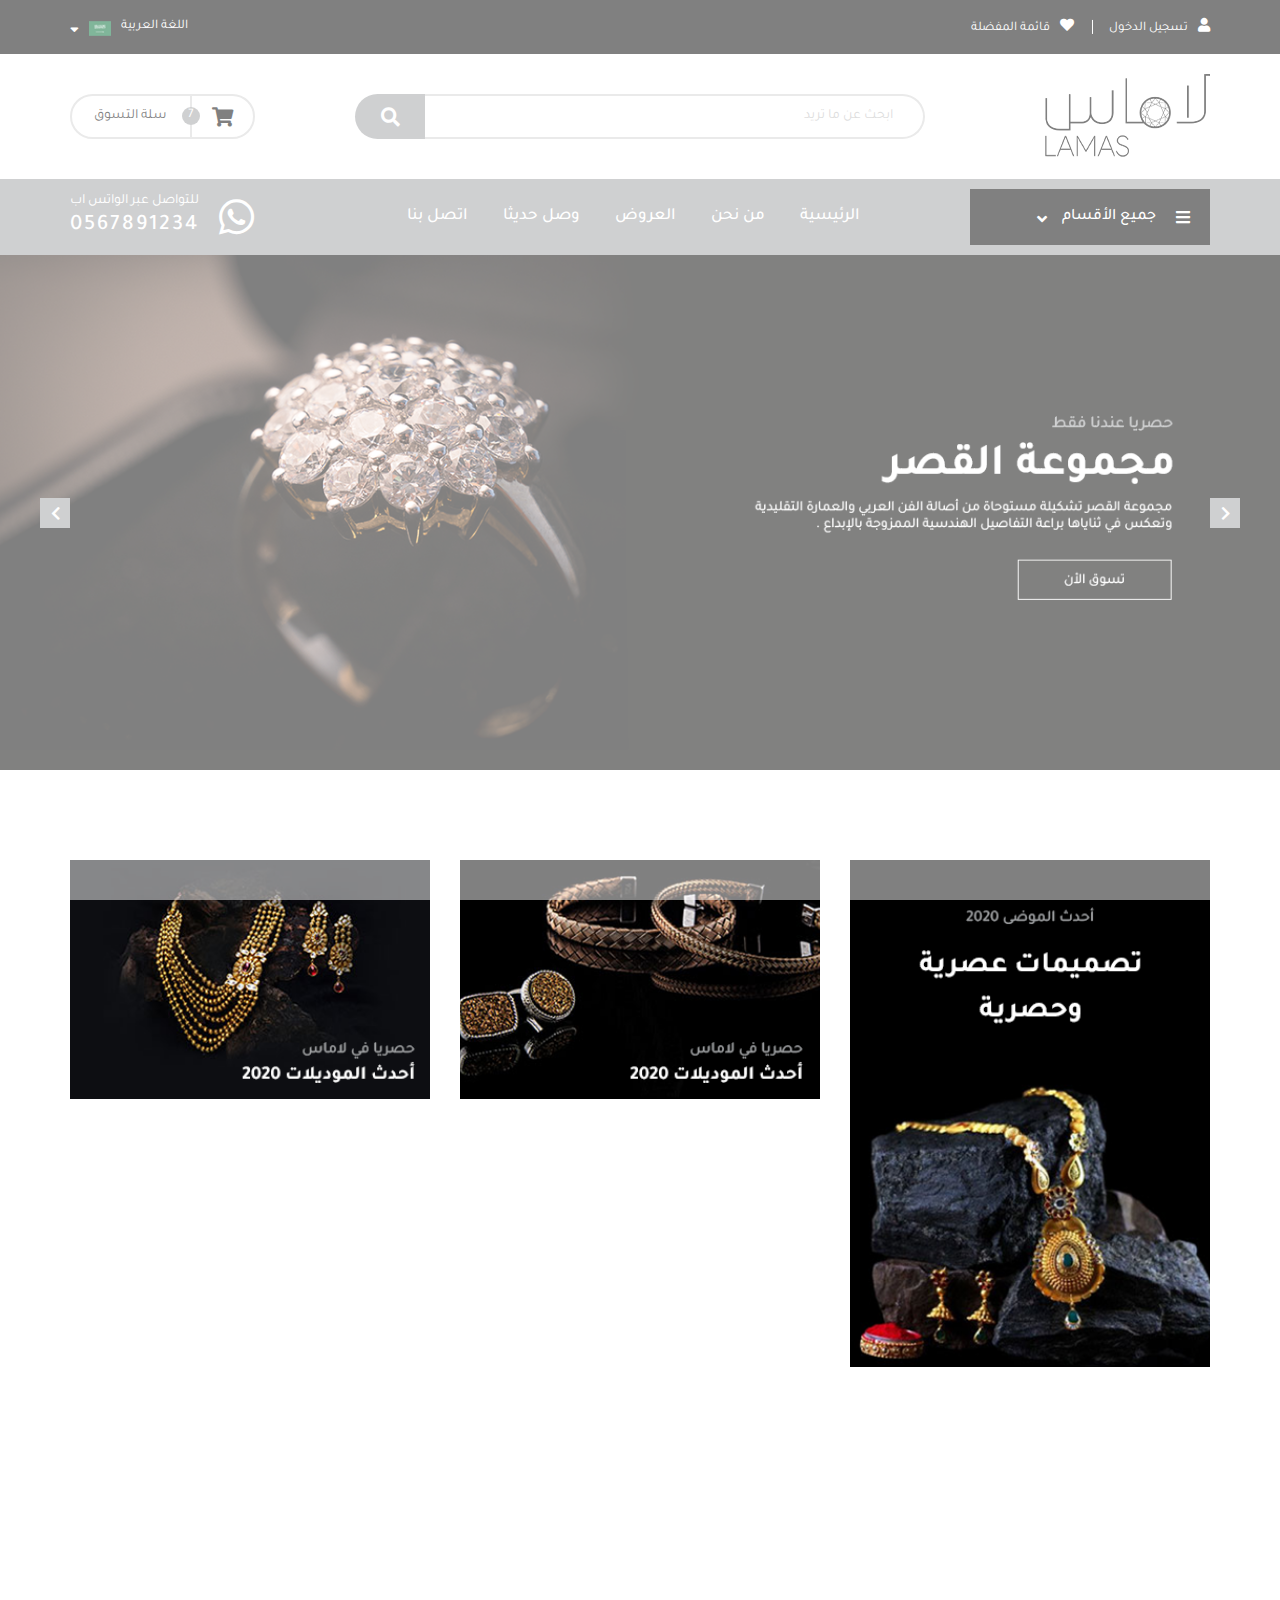
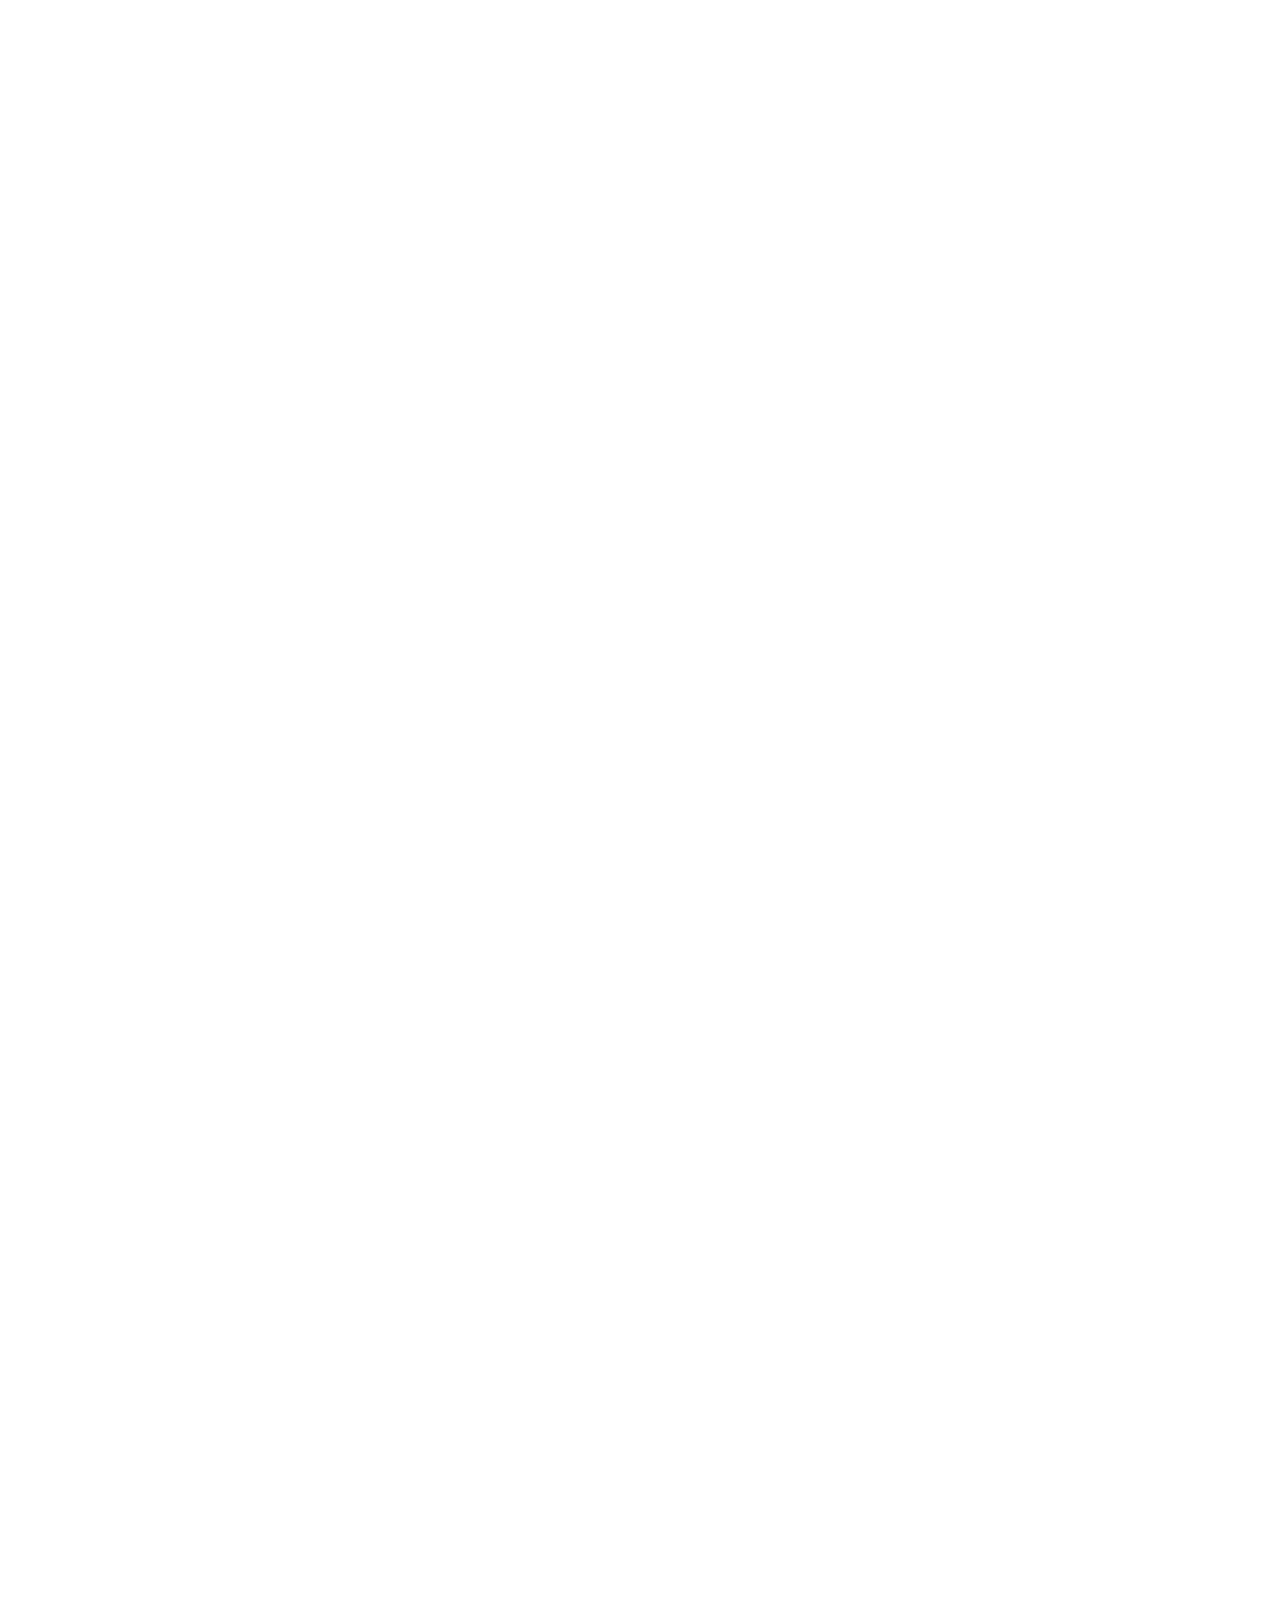
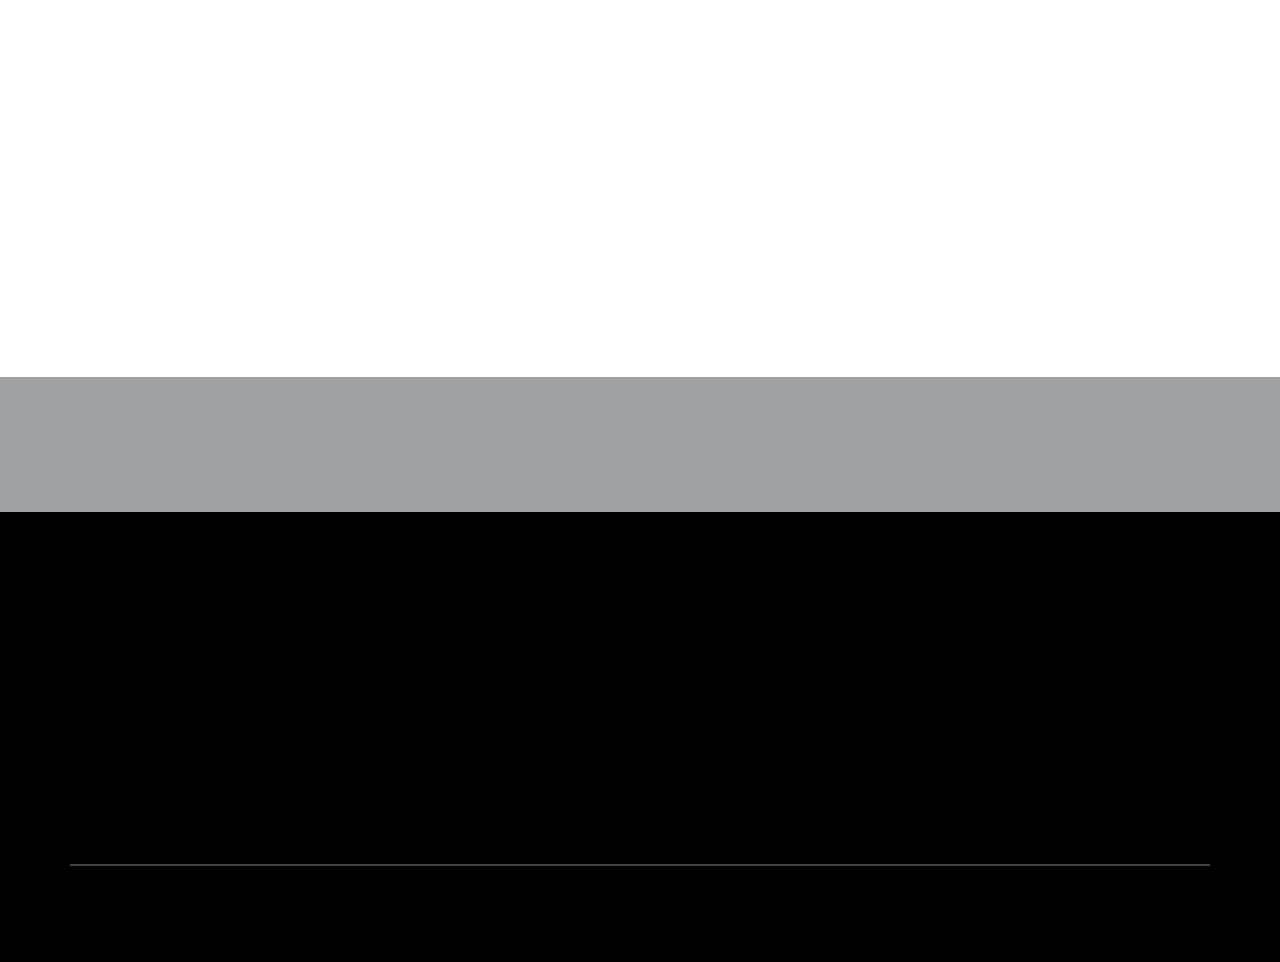
==== index.html @ e21b05a5 "Adding Project Files" ====
<!DOCTYPE html>

<html lang="ar" dir="rtl">

<head>
    <meta charset="utf-8">
    <meta http-equiv="X-UA-Compatible" content="IE=edge">
    <title>لاماس</title>
    <meta name="description" content="">
    <meta name="viewport" content="width=device-width, initial-scale=1">
    <link rel="stylesheet" href="css/all.min.css">
    <link rel="stylesheet" href="css/bootstrap.min.css">
    <link rel="stylesheet" href="css/bootstrap-rtl.min.css">
    <link rel="stylesheet" href="css/bootstrap-select.min.css">
    <link rel="stylesheet" href="css/fonts.css">
    <link rel="stylesheet" href="css/animate.css">
    <link rel="stylesheet" href="css/owl.carousel.min.css">
    <link rel="stylesheet" href="css/owl.theme.default.min.css">
    <link rel="stylesheet" href="css/Linearicons.css">
    <link rel="stylesheet" href="css/main.css">
    <link rel="stylesheet" href="css/media.css">
</head>

<body>
    <!--------------------------------------- Header Start -------------------------------------->
    <div class="mo-header">
        <div class="top-bar">
            <div class="container">
                <div class="top-bar-content">
                    <!-- <div class="config">
                        <p class="config-name">حسابي</p>
                        <ul class="config-list list-unstyled">
                            <li class="config-li"><a class="config-link" href="#!">تسجيل الدخول</a></li>
                            <li class="config-li"><a class="config-link" href="#!">تسجيل جديد</a></li>
                        </ul>
                    </div> -->
                    <ul class="data-list list-unstyled">
                        <li class="data-li">
                            <a href="#!" class="data-link"><i class="data-icon fas fa-user"></i>تسجيل الدخول</a>
                        </li>
                        <li class="data-li">
                            <a href="#!" class="data-link"><i class="data-icon fa fa-heart"></i>قائمة المفضلة</a>
                        </li>
                    </ul>
                    <div class="page-language">
                        <p class="lang-name">اللغة العربية</p>
                        <div class="flag">
                            <img class="flag-img" src="images/header/flag.png">
                        </div>
                        <ul class="lang-list list-unstyled">
                            <li class="lang-li"><a class="lang-link" href="index-en.html">English</a></li>
                            <li class="lang-li"><a class="lang-link" href="index.html">اللغة العربية</a></li>
                        </ul>
                    </div>
                </div>
            </div>
        </div>
        <div class="header-content">
            <div class="container">
                <div class="row">
                    <div class="col-md-3 col-xs-6">
                        <div class="logo">
                            <a href="#!"><img class="logo-img" src="images/logo/logo.png"></a>
                        </div>
                    </div>
                    <div class="col-md-9 col-xs-6">
                        <div class="rools">
                            <button class="close-search-btn"><i class="fas fa-times"></i></button>
                            <div class="search-box">
                                <div class="search-bar">
                                    <input class="search-input" type="text" placeholder="ابحث عن ما تريد">
                                    <button class="search-click"><i class="fa fa-search"></i></button>
                                </div>
                            </div>
                            <div class="terms">
                                <div class="menu">
                                    <i class="menu-icon open-menu"></i>
                                </div>
                                <div class="search">
                                    <i class="search-icon open-search"></i>
                                </div>
                                <div class="fav">
                                    <div class="fav-icon-box">
                                        <i class="fav-icon fa fa-shopping-cart"></i>
                                        <span class="counter">7</span>
                                    </div>
                                    <p class="fav-name">سلة التسوق</p>
                                </div>
                            </div>
                        </div>
                    </div>
                </div>
            </div>
        </div>
    </div>
    <!---------------------------------------- Header End --------------------------------------->


    <!---------------------------------------- Nav Start ---------------------------------------->
    <div class="mo-nav">
        <div class="overlay-box2"></div>
        <div class="container">
            <button class="close"><i class="fas fa-times"></i></button>
            <div class="nav-content">
                <ul class="nav-list list-unstyled">
                    <li class="nav-li cats"><a class="nav-link" href="#!"><i class="cats-icon fa fa-bars"></i>جميع الأقسام</a>
                        <ul class="cats-list list-unstyled">
                            <li class="cats-li"><a class="cats-link" href="#!">كل المنتجات</a></li>
                            <li class="cats-li"><a class="cats-link" href="#!">قسم الذهب</a></li>
                            <li class="cats-li"><a class="cats-link" href="#!">العقود</a></li>
                            <li class="cats-li"><a class="cats-link" href="#!">الأساور</a></li>
                            <li class="cats-li"><a class="cats-link" href="#!">الخواتم</a></li>
                            <li class="cats-li"><a class="cats-link" href="#!">الحلق</a></li>
                            <li class="cats-li"><a class="cats-link" href="#!">الذهب الأبيض</a></li>
                            <li class="cats-li"><a class="cats-link" href="#!">الفضة</a></li>
                        </ul>
                    </li>
                    <li class="nav-li"><a class="nav-link" href="#!">الرئيسية</a></li>
                    <li class="nav-li"><a class="nav-link" href="#!">من نحن</a></li>
                    <li class="nav-li offers"><a class="nav-link" href="#!">العروض</a></li>
                    <li class="nav-li"><a class="nav-link" href="#!">وصل حديثا</a></li>
                    <li class="nav-li"><a class="nav-link" href="#!">اتصل بنا</a></li>
                </ul>
                <div class="offers-box">
                    <a href="#!"><img class="offer-img" src="images/offers/offer.png"></a>
                </div>
                <div class="contact">
                    <div class="contact-icon-box">
                        <i class="contact-icon fab fa-whatsapp"></i>
                    </div>
                    <div class="contact-content">
                        <p class="contact-info">للتواصل عبر الواتس اب</p>
                        <a class="contact-phone" href="tel:0567891234">0567891234</a>
                    </div>
                </div>
            </div>
        </div>
    </div>
    <!----------------------------------------- Nav End ----------------------------------------->


    <!------------------------------------- Mian Slider Start ----------------------------------->
    <div class="main-slider">
        <div class="owl-carousel owl-theme wow animate__zoomIn" data-wow-duration="0.3s">
            <div class="main-item wow animate__zoomIn" data-wow-duration="0.4s">
                <a class="main-link" href="#!"><img class="main-img" src="images/main-slider/slider.png"></a>
            </div>
            <div class="main-item">
                <a class="main-link" href="#!"><img class="main-img" src="images/main-slider/slider.png"></a>
            </div>
            <div class="main-item">
                <a class="main-link" href="#!"><img class="main-img" src="images/main-slider/slider.png"></a>
            </div>
        </div>
    </div>
    <!-------------------------------------- Mian Slider End ------------------------------------>


    <!--------------------------------------- Gallary Start ------------------------------------->
    <div class="gallary">
        <div class="container">
            <div class="row">
                <div class="col-md-4 col-xs-12">
                    <div class="gallary-item wow animate__zoomIn" data-wow-duration="0.3s">
                        <a href="#!"><img class="gallary-img" src="images/gallary/1.png"></a>
                    </div>
                </div>
                <div class="col-md-8 col-xs-12">
                    <div class="row">
                        <div class="col-md-6 col-xs-12">
                            <div class="gallary-item small-item wow animate__zoomIn" data-wow-duration="0.3s">
                                <a href="#!"><img class="gallary-img" src="images/gallary/2.png"></a>
                            </div>
                        </div>
                        <div class="col-md-6 col-xs-12">
                            <div class="gallary-item small-item wow animate__zoomIn" data-wow-duration="0.3s">
                                <a href="#!"><img class="gallary-img" src="images/gallary/3.png"></a>
                            </div>
                        </div>
                    </div>

                    <div class="gallary-item wow animate__zoomIn" data-wow-duration="0.3s">
                        <a href="#!"><img class="gallary-img" src="images/gallary/4.png"></a>
                    </div>
                </div>
            </div>
        </div>
    </div>
    <!---------------------------------------- Gallary End -------------------------------------->


    <!------------------------------------- New Arrival Start ----------------------------------->
    <div class="new-arrival">
        <div class="container">
            <h3 class="items-title wow animate__zoomIn" data-wow-duration="0.3s">وصل حديثاً</h3>
            <div class="row">

                <div class="col-md-3 col-sm-4 col-xs-6">
                    <div class="sub-item wow animate__zoomIn" data-wow-duration="0.4s">
                        <div class="item-img-box">
                            <a class="item-link" href="#!"><img class="item-img" src="images/products/1.png"></a>
                            <span class="discount">خصم 10%</span>
                            <div class="item-shop">
                                <a class="love" href="#!"><i class="far fa-heart"></i></a>
                                <a class="add-to-cart" href="#!"><i class="fas fa-cart-plus"></i></a>
                            </div>
                        </div>
                        <div class="item-content">
                            <a class="item-name" href="#!">حلق أذن ذهب أبيض</a>
                            <div class="price-box">
                                <span class="first-price">500 ريال</span>
                                <span class="last-price">800 ريال</span>
                            </div>
                        </div>
                    </div>
                </div>

                <div class="col-md-3 col-sm-4 col-xs-6">
                    <div class="sub-item wow animate__zoomIn" data-wow-duration="0.4s">
                        <div class="item-img-box">
                            <a class="item-link" href="#!"><img class="item-img" src="images/products/2.png"></a>
                            <span class="discount">خصم 10%</span>
                            <div class="item-shop">
                                <a class="love" href="#!"><i class="far fa-heart"></i></a>
                                <a class="add-to-cart" href="#!"><i class="fas fa-cart-plus"></i></a>
                            </div>
                        </div>
                        <div class="item-content">
                            <a class="item-name" href="#!">حلق أذن ذهب أبيض</a>
                            <div class="price-box">
                                <span class="first-price">500 ريال</span>
                                <span class="last-price">800 ريال</span>
                            </div>
                        </div>
                    </div>
                </div>

                <div class="col-md-3 col-sm-4 col-xs-6">
                    <div class="sub-item wow animate__zoomIn" data-wow-duration="0.4s">
                        <div class="item-img-box">
                            <a class="item-link" href="#!"><img class="item-img" src="images/products/3.png"></a>
                            <div class="item-shop">
                                <a class="love" href="#!"><i class="far fa-heart"></i></a>
                                <a class="add-to-cart" href="#!"><i class="fas fa-cart-plus"></i></a>
                            </div>
                        </div>
                        <div class="item-content">
                            <a class="item-name" href="#!">حلق أذن ذهب أبيض</a>
                            <div class="price-box">
                                <span class="first-price">500 ريال</span>
                            </div>
                        </div>
                    </div>
                </div>

                <div class="col-md-3 col-sm-4 col-xs-6">
                    <div class="sub-item wow animate__zoomIn" data-wow-duration="0.4s">
                        <div class="item-img-box">
                            <a class="item-link" href="#!"><img class="item-img" src="images/products/4.png"></a>
                            <div class="item-shop">
                                <a class="love" href="#!"><i class="far fa-heart"></i></a>
                                <a class="add-to-cart" href="#!"><i class="fas fa-cart-plus"></i></a>
                            </div>
                        </div>
                        <div class="item-content">
                            <a class="item-name" href="#!">حلق أذن ذهب أبيض</a>
                            <div class="price-box">
                                <span class="first-price">500 ريال</span>
                            </div>
                        </div>
                    </div>
                </div>

                <div class="col-md-3 col-sm-4 col-xs-6">
                    <div class="sub-item wow animate__zoomIn" data-wow-duration="0.4s">
                        <div class="item-img-box">
                            <a class="item-link" href="#!"><img class="item-img" src="images/products/5.png"></a>
                            <div class="item-shop">
                                <a class="love" href="#!"><i class="far fa-heart"></i></a>
                                <a class="add-to-cart" href="#!"><i class="fas fa-cart-plus"></i></a>
                            </div>
                        </div>
                        <div class="item-content">
                            <a class="item-name" href="#!">حلق أذن ذهب أبيض</a>
                            <div class="price-box">
                                <span class="first-price">500 ريال</span>
                            </div>
                        </div>
                    </div>
                </div>

                <div class="col-md-3 col-sm-4 col-xs-6">
                    <div class="sub-item wow animate__zoomIn" data-wow-duration="0.4s">
                        <div class="item-img-box">
                            <a class="item-link" href="#!"><img class="item-img" src="images/products/6.png"></a>
                            <div class="item-shop">
                                <a class="love" href="#!"><i class="far fa-heart"></i></a>
                                <a class="add-to-cart" href="#!"><i class="fas fa-cart-plus"></i></a>
                            </div>
                        </div>
                        <div class="item-content">
                            <a class="item-name" href="#!">حلق أذن ذهب أبيض</a>
                            <div class="price-box">
                                <span class="first-price">500 ريال</span>
                            </div>
                        </div>
                    </div>
                </div>

                <div class="col-md-3 col-sm-4 col-xs-6">
                    <div class="sub-item wow animate__zoomIn" data-wow-duration="0.4s">
                        <div class="item-img-box">
                            <a class="item-link" href="#!"><img class="item-img" src="images/products/7.png"></a>
                            <div class="item-shop">
                                <a class="love" href="#!"><i class="far fa-heart"></i></a>
                                <a class="add-to-cart" href="#!"><i class="fas fa-cart-plus"></i></a>
                            </div>
                        </div>
                        <div class="item-content">
                            <a class="item-name" href="#!">حلق أذن ذهب أبيض</a>
                            <div class="price-box">
                                <span class="first-price">500 ريال</span>
                            </div>
                        </div>
                    </div>
                </div>

                <div class="col-md-3 col-sm-4 col-xs-6">
                    <div class="sub-item wow animate__zoomIn" data-wow-duration="0.4s">
                        <div class="item-img-box">
                            <a class="item-link" href="#!"><img class="item-img" src="images/products/8.png"></a>
                            <div class="item-shop">
                                <a class="love" href="#!"><i class="far fa-heart"></i></a>
                                <a class="add-to-cart" href="#!"><i class="fas fa-cart-plus"></i></a>
                            </div>
                        </div>
                        <div class="item-content">
                            <a class="item-name" href="#!">حلق أذن ذهب أبيض</a>
                            <div class="price-box">
                                <span class="first-price">500 ريال</span>
                            </div>
                        </div>
                    </div>
                </div>
            </div>
            <a class="show-more wow animate__zoomIn" data-wow-duration="0.5s" href="#!">اعرض المزيد</a>
        </div>
    </div>
    <!-------------------------------------- New Arrival End ------------------------------------>


    <!---------------------------------------- Banner Start ------------------------------------->
    <div class="banner">
        <div class="banner-content wow animate__zoomIn" data-wow-duration="0.3s">
            <a href="#!"><img class="banner-img" src="images/big-banner/big-banner.png"></a>
        </div>
    </div>
    <!----------------------------------------- Banner End -------------------------------------->


    <!-------------------------------------- Most Viewd Start ----------------------------------->
    <div class="most-viewd">
        <div class="container">
            <h3 class="items-title wow animate__zoomIn" data-wow-duration="0.3s">الأكثر مشاهدة</h3>
            <div class="owl-carousel owl-theme wow animate__zoomIn" data-wow-duration="0.4s">

                <div class="sub-item wow animate__zoomIn" data-wow-duration="0.5s">
                    <div class="item-img-box">
                        <a class="item-link" href="#!"><img class="item-img" src="images/products/5.png"></a>
                        <div class="item-shop">
                            <a class="love" href="#!"><i class="far fa-heart"></i></a>
                            <a class="add-to-cart" href="#!"><i class="fas fa-cart-plus"></i></a>
                        </div>
                    </div>
                    <div class="item-content">
                        <a class="item-name" href="#!">حلق أذن ذهب أبيض</a>
                        <div class="price-box">
                            <span class="first-price">500 ريال</span>
                        </div>
                    </div>
                </div>

                <div class="sub-item wow animate__zoomIn" data-wow-duration="0.5s">
                    <div class="item-img-box">
                        <a class="item-link" href="#!"><img class="item-img" src="images/products/6.png"></a>
                        <div class="item-shop">
                            <a class="love" href="#!"><i class="far fa-heart"></i></a>
                            <a class="add-to-cart" href="#!"><i class="fas fa-cart-plus"></i></a>
                        </div>
                    </div>
                    <div class="item-content">
                        <a class="item-name" href="#!">حلق أذن ذهب أبيض</a>
                        <div class="price-box">
                            <span class="first-price">500 ريال</span>
                        </div>
                    </div>
                </div>

                <div class="sub-item wow animate__zoomIn" data-wow-duration="0.5s">
                    <div class="item-img-box">
                        <a class="item-link" href="#!"><img class="item-img" src="images/products/2.png"></a>
                        <div class="item-shop">
                            <a class="love" href="#!"><i class="far fa-heart"></i></a>
                            <a class="add-to-cart" href="#!"><i class="fas fa-cart-plus"></i></a>
                        </div>
                    </div>
                    <div class="item-content">
                        <a class="item-name" href="#!">حلق أذن ذهب أبيض</a>
                        <div class="price-box">
                            <span class="first-price">500 ريال</span>
                        </div>
                    </div>
                </div>

                <div class="sub-item wow animate__zoomIn" data-wow-duration="0.5s">
                    <div class="item-img-box">
                        <a class="item-link" href="#!"><img class="item-img" src="images/products/8.png"></a>
                        <div class="item-shop">
                            <a class="love" href="#!"><i class="far fa-heart"></i></a>
                            <a class="add-to-cart" href="#!"><i class="fas fa-cart-plus"></i></a>
                        </div>
                    </div>
                    <div class="item-content">
                        <a class="item-name" href="#!">حلق أذن ذهب أبيض</a>
                        <div class="price-box">
                            <span class="first-price">500 ريال</span>
                        </div>
                    </div>
                </div>

                <div class="sub-item">
                    <div class="item-img-box">
                        <a class="item-link" href="#!"><img class="item-img" src="images/products/7.png"></a>
                        <div class="item-shop">
                            <a class="love" href="#!"><i class="far fa-heart"></i></a>
                            <a class="add-to-cart" href="#!"><i class="fas fa-cart-plus"></i></a>
                        </div>
                    </div>
                    <div class="item-content">
                        <a class="item-name" href="#!">حلق أذن ذهب أبيض</a>
                        <div class="price-box">
                            <span class="first-price">500 ريال</span>
                        </div>
                    </div>
                </div>

            </div>
        </div>
    </div>
    <!--------------------------------------- Most Viewd End ------------------------------------>


    <!-------------------------------------- Newsletter Start ----------------------------------->
    <div class="newsletter">
        <div class="container">
            <div class="newsletter-content">
                <h3 class="newsletter-title wow animate__zoomIn" data-wow-duration="0.3s">اشترك في النشرة الإخبارية ليصلك أخر العروض والأخبار</h3>
                <div class="email wow animate__zoomIn" data-wow-duration="0.3s">
                    <input class="email-input" type="text" placeholder="ادخل بريدك الالكتروني">
                    <button class="subscribe"><i class="fas fa-paper-plane"></i></button>
                </div>
            </div>
        </div>
    </div>
    <!--------------------------------------- Newsletter End ------------------------------------>


    <!---------------------------------------- Footer Start ------------------------------------->
    <div class="footer">
        <div class="container">
            <div class="footer-top">
                <div class="row">

                    <div class="slide-group" id="parent">
                        <div class="col-md-3 col-xs-12">
                            <div class="footer-col one first wow animate__zoomIn" data-wow-duration="0.3s">
                                <h3 class="footer-heading">
                                    <a class="footer-link" data-toggle="collapse" data-target="#collapseOne" aria-expanded="false" aria-controls="collapseOne">معلومات</a>
                                </h3>
                                <div class="slide-list collapse" id="collapseOne" data-parent="#parent">
                                    <ul class="info-list list-unstyled">
                                        <li class="info-list-li"><a class="info-link" href="#!">من نحن</a></li>
                                        <li class="info-list-li"><a class="info-link" href="#!">الشحن والتوصيل</a></li>
                                        <li class="info-list-li"><a class="info-link" href="#!">الحسابات البنكية</a></li>
                                        <li class="info-list-li"><a class="info-link" href="#!">الخصوصية</a></li>
                                        <li class="info-list-li"><a class="info-link" href="#!">شروط الاستخدام</a></li>
                                    </ul>
                                </div>
                            </div>
                        </div>

                        <div class="col-md-3 col-xs-12">
                            <div class="footer-col one second wow animate__zoomIn" data-wow-duration="0.4s">
                                <h3 class="footer-heading">
                                    <a class="footer-link" data-toggle="collapse" data-target="#collapseTwo" aria-expanded="false" aria-controls="collapseTwo">خدمة العملاء</a>
                                </h3>
                                <div class="slide-list collapse" id="collapseTwo" data-parent="#parent">
                                    <ul class="info-list list-unstyled">
                                        <li class="info-list-li"><a class="info-link" href="#!">اتصل بنا</a></li>
                                        <li class="info-list-li"><a class="info-link" href="#!">ارجاع الطلب</a></li>
                                        <li class="info-list-li"><a class="info-link" href="#!">خريطة الموقع</a></li>
                                        <li class="info-list-li"><a class="info-link" href="#!">فروعنا</a></li>
                                    </ul>
                                </div>
                            </div>
                        </div>

                        <div class="col-md-3 col-xs-12">
                            <div class="footer-col one last wow animate__zoomIn" data-wow-duration="0.5s">
                                <h3 class="footer-heading">
                                    <a class="footer-link" data-toggle="collapse" data-target="#collapseThree" aria-expanded="false" aria-controls="collapseThree">حسابي</a>
                                </h3>
                                <div class="slide-list collapse" id="collapseThree" data-parent="#parent">
                                    <ul class="info-list list-unstyled">
                                        <li class="info-list-li"><a class="info-link" href="#!">حسابي</a></li>
                                        <li class="info-list-li"><a class="info-link" href="#!">طلباتي</a></li>
                                        <li class="info-list-li"><a class="info-link" href="#!">قائمة رغباتي</a></li>
                                        <li class="info-list-li"><a class="info-link" href="#!">القائمة البريدية</a></li>
                                    </ul>
                                </div>
                            </div>
                        </div>
                    </div>

                    <div class="col-md-3 col-xs-12">
                        <div class="footer-col two">
                            <h3 class="footer-heading wow animate__zoomIn" data-wow-duration="0.6s">تابعنا على</h3>
                            <p class="follow-us wow animate__zoomIn" data-wow-duration="0.7s">تابعنا ليصلك كل عروضنا</p>
                            <ul class="footer-icon-list list-unstyled wow animate__zoomIn" data-wow-duration="0.8s">
                                <li class="icon-li"><a class="icon-link" href="#!"><i class="fab fa-google-plus-g"></i></a></li>
                                <li class="icon-li"><a class="icon-link" href="#!"><i class="fab fa-facebook-f"></i></a></li>
                                <li class="icon-li"><a class="icon-link" href="#!"><i class="fab fa-twitter"></i></a></li>
                                <li class="icon-li"><a class="icon-link" href="#!"><i class="fab fa-pinterest-p"></i></a></li>
                            </ul>
                        </div>
                    </div>

                </div>
            </div>

            <div class="footer-bottom">
                <div class="copyrights wow animate__zoomIn" data-wow-duration="0.5s">
                    <p class="first-p">&copy; متجر لاماس 2020</p>
                    <p class="last-p">- تصميم وتطوير
                        <a href="https://tasawk.com.sa/"><img class="tasawk" src="images/footer/tasawk.png"></a>
                    </p>
                </div>
                <div class="payment wow animate__zoomIn" data-wow-duration="0.5s">
                    <img class="pay-img" src="images/footer/payment.png">
                </div>
            </div>
        </div>
    </div>
    <!----------------------------------------- Footer End -------------------------------------->


    <!----------------------------------------- Page Overlay ------------------------------------>
    <div class="loading-overlay">
        <div class="loading-overlay-box">
            <img src="images/logo/logo.png">
        </div>
    </div>

    <!-------------------------------------- Overlay background --------------------------------->
    <div class="overlay-box"></div>
    <div class="overlay-box3"></div>
    <div class="overlay-box4"></div>



    <script src="js/jquery-3.5.1.min.js"></script>
    <script src="js/bootstrap.min.js"></script>
    <script src="js/bootstrap-select.min.js"></script>
    <script src="js/owl.carousel.min.js"></script>
    <script src="js/wow.min.js"></script>
    <script src="js/main.js"></script>
</body>

</html>
---- css/fonts.css ----
@font-face {
    font-family: "black";
    src: url("../webfonts/Tajawal/Tajawal-Black.ttf")
}

@font-face {
    font-family: "bold";
    src: url("../webfonts/Tajawal/Tajawal-Bold.ttf")
}

@font-face {
    font-family: "extra-bold";
    src: url("../webfonts/Tajawal/Tajawal-ExtraBold.ttf")
}

@font-face {
    font-family: "extra-light";
    src: url("../webfonts/Tajawal/Tajawal-ExtraLight.ttf")
}

@font-face {
    font-family: "light";
    src: url("../webfonts/Tajawal/Tajawal-Light.ttf")
}

@font-face {
    font-family: "medium";
    src: url("../webfonts/Tajawal/Tajawal-Medium.ttf")
}

@font-face {
    font-family: "regular";
    src: url("../webfonts/Tajawal/Tajawal-Regular.ttf")
}
---- css/Linearicons.css ----
@font-face {
    font-family: 'Linearicons-Free';
    src: url('../webfonts/Linearicons/Linearicons-Free.eot?w118d');
    src: url('../webfonts/Linearicons/Linearicons-Free.eot?#iefixw118d') format('embedded-opentype'), url('../webfonts/Linearicons/Linearicons-Free.woff2?w118d') format('woff2'), url('../webfonts/Linearicons/Linearicons-Free.woff?w118d') format('woff'), url('../webfonts/Linearicons/Linearicons-Free.ttf?w118d') format('truetype'), url('../webfonts/Linearicons/Linearicons-Free.svg?w118d#Linearicons-Free') format('svg');
    font-weight: normal;
    font-style: normal;
}

.lnr {
    font-family: 'Linearicons-Free';
    speak: none;
    font-style: normal;
    font-weight: normal;
    font-variant: normal;
    text-transform: none;
    line-height: 1;
    /* Better Font Rendering =========== */
    -webkit-font-smoothing: antialiased;
    -moz-osx-font-smoothing: grayscale;
}

.lnr-home:before {
    content: "\e800";
}

.lnr-apartment:before {
    content: "\e801";
}

.lnr-pencil:before {
    content: "\e802";
}

.lnr-magic-wand:before {
    content: "\e803";
}

.lnr-drop:before {
    content: "\e804";
}

.lnr-lighter:before {
    content: "\e805";
}

.lnr-poop:before {
    content: "\e806";
}

.lnr-sun:before {
    content: "\e807";
}

.lnr-moon:before {
    content: "\e808";
}

.lnr-cloud:before {
    content: "\e809";
}

.lnr-cloud-upload:before {
    content: "\e80a";
}

.lnr-cloud-download:before {
    content: "\e80b";
}

.lnr-cloud-sync:before {
    content: "\e80c";
}

.lnr-cloud-check:before {
    content: "\e80d";
}

.lnr-database:before {
    content: "\e80e";
}

.lnr-lock:before {
    content: "\e80f";
}

.lnr-cog:before {
    content: "\e810";
}

.lnr-trash:before {
    content: "\e811";
}

.lnr-dice:before {
    content: "\e812";
}

.lnr-heart:before {
    content: "\e813";
}

.lnr-star:before {
    content: "\e814";
}

.lnr-star-half:before {
    content: "\e815";
}

.lnr-star-empty:before {
    content: "\e816";
}

.lnr-flag:before {
    content: "\e817";
}

.lnr-envelope:before {
    content: "\e818";
}

.lnr-paperclip:before {
    content: "\e819";
}

.lnr-inbox:before {
    content: "\e81a";
}

.lnr-eye:before {
    content: "\e81b";
}

.lnr-printer:before {
    content: "\e81c";
}

.lnr-file-empty:before {
    content: "\e81d";
}

.lnr-file-add:before {
    content: "\e81e";
}

.lnr-enter:before {
    content: "\e81f";
}

.lnr-exit:before {
    content: "\e820";
}

.lnr-graduation-hat:before {
    content: "\e821";
}

.lnr-license:before {
    content: "\e822";
}

.lnr-music-note:before {
    content: "\e823";
}

.lnr-film-play:before {
    content: "\e824";
}

.lnr-camera-video:before {
    content: "\e825";
}

.lnr-camera:before {
    content: "\e826";
}

.lnr-picture:before {
    content: "\e827";
}

.lnr-book:before {
    content: "\e828";
}

.lnr-bookmark:before {
    content: "\e829";
}

.lnr-user:before {
    content: "\e82a";
}

.lnr-users:before {
    content: "\e82b";
}

.lnr-shirt:before {
    content: "\e82c";
}

.lnr-store:before {
    content: "\e82d";
}

.lnr-cart:before {
    content: "\e82e";
}

.lnr-tag:before {
    content: "\e82f";
}

.lnr-phone-handset:before {
    content: "\e830";
}

.lnr-phone:before {
    content: "\e831";
}

.lnr-pushpin:before {
    content: "\e832";
}

.lnr-map-marker:before {
    content: "\e833";
}

.lnr-map:before {
    content: "\e834";
}

.lnr-location:before {
    content: "\e835";
}

.lnr-calendar-full:before {
    content: "\e836";
}

.lnr-keyboard:before {
    content: "\e837";
}

.lnr-spell-check:before {
    content: "\e838";
}

.lnr-screen:before {
    content: "\e839";
}

.lnr-smartphone:before {
    content: "\e83a";
}

.lnr-tablet:before {
    content: "\e83b";
}

.lnr-laptop:before {
    content: "\e83c";
}

.lnr-laptop-phone:before {
    content: "\e83d";
}

.lnr-power-switch:before {
    content: "\e83e";
}

.lnr-bubble:before {
    content: "\e83f";
}

.lnr-heart-pulse:before {
    content: "\e840";
}

.lnr-construction:before {
    content: "\e841";
}

.lnr-pie-chart:before {
    content: "\e842";
}

.lnr-chart-bars:before {
    content: "\e843";
}

.lnr-gift:before {
    content: "\e844";
}

.lnr-diamond:before {
    content: "\e845";
}

.lnr-linearicons:before {
    content: "\e846";
}

.lnr-dinner:before {
    content: "\e847";
}

.lnr-coffee-cup:before {
    content: "\e848";
}

.lnr-leaf:before {
    content: "\e849";
}

.lnr-paw:before {
    content: "\e84a";
}

.lnr-rocket:before {
    content: "\e84b";
}

.lnr-briefcase:before {
    content: "\e84c";
}

.lnr-bus:before {
    content: "\e84d";
}

.lnr-car:before {
    content: "\e84e";
}

.lnr-train:before {
    content: "\e84f";
}

.lnr-bicycle:before {
    content: "\e850";
}

.lnr-wheelchair:before {
    content: "\e851";
}

.lnr-select:before {
    content: "\e852";
}

.lnr-earth:before {
    content: "\e853";
}

.lnr-smile:before {
    content: "\e854";
}

.lnr-sad:before {
    content: "\e855";
}

.lnr-neutral:before {
    content: "\e856";
}

.lnr-mustache:before {
    content: "\e857";
}

.lnr-alarm:before {
    content: "\e858";
}

.lnr-bullhorn:before {
    content: "\e859";
}

.lnr-volume-high:before {
    content: "\e85a";
}

.lnr-volume-medium:before {
    content: "\e85b";
}

.lnr-volume-low:before {
    content: "\e85c";
}

.lnr-volume:before {
    content: "\e85d";
}

.lnr-mic:before {
    content: "\e85e";
}

.lnr-hourglass:before {
    content: "\e85f";
}

.lnr-undo:before {
    content: "\e860";
}

.lnr-redo:before {
    content: "\e861";
}

.lnr-sync:before {
    content: "\e862";
}

.lnr-history:before {
    content: "\e863";
}

.lnr-clock:before {
    content: "\e864";
}

.lnr-download:before {
    content: "\e865";
}

.lnr-upload:before {
    content: "\e866";
}

.lnr-enter-down:before {
    content: "\e867";
}

.lnr-exit-up:before {
    content: "\e868";
}

.lnr-bug:before {
    content: "\e869";
}

.lnr-code:before {
    content: "\e86a";
}

.lnr-link:before {
    content: "\e86b";
}

.lnr-unlink:before {
    content: "\e86c";
}

.lnr-thumbs-up:before {
    content: "\e86d";
}

.lnr-thumbs-down:before {
    content: "\e86e";
}

.lnr-magnifier:before {
    content: "\e86f";
}

.lnr-cross:before {
    content: "\e870";
}

.lnr-menu:before {
    content: "\e871";
}

.lnr-list:before {
    content: "\e872";
}

.lnr-chevron-up:before {
    content: "\e873";
}

.lnr-chevron-down:before {
    content: "\e874";
}

.lnr-chevron-left:before {
    content: "\e875";
}

.lnr-chevron-right:before {
    content: "\e876";
}

.lnr-arrow-up:before {
    content: "\e877";
}

.lnr-arrow-down:before {
    content: "\e878";
}

.lnr-arrow-left:before {
    content: "\e879";
}

.lnr-arrow-right:before {
    content: "\e87a";
}

.lnr-move:before {
    content: "\e87b";
}

.lnr-warning:before {
    content: "\e87c";
}

.lnr-question-circle:before {
    content: "\e87d";
}

.lnr-menu-circle:before {
    content: "\e87e";
}

.lnr-checkmark-circle:before {
    content: "\e87f";
}

.lnr-cross-circle:before {
    content: "\e880";
}

.lnr-plus-circle:before {
    content: "\e881";
}

.lnr-circle-minus:before {
    content: "\e882";
}

.lnr-arrow-up-circle:before {
    content: "\e883";
}

.lnr-arrow-down-circle:before {
    content: "\e884";
}

.lnr-arrow-left-circle:before {
    content: "\e885";
}

.lnr-arrow-right-circle:before {
    content: "\e886";
}

.lnr-chevron-up-circle:before {
    content: "\e887";
}

.lnr-chevron-down-circle:before {
    content: "\e888";
}

.lnr-chevron-left-circle:before {
    content: "\e889";
}

.lnr-chevron-right-circle:before {
    content: "\e88a";
}

.lnr-crop:before {
    content: "\e88b";
}

.lnr-frame-expand:before {
    content: "\e88c";
}

.lnr-frame-contract:before {
    content: "\e88d";
}

.lnr-layers:before {
    content: "\e88e";
}

.lnr-funnel:before {
    content: "\e88f";
}

.lnr-text-format:before {
    content: "\e890";
}

.lnr-text-format-remove:before {
    content: "\e891";
}

.lnr-text-size:before {
    content: "\e892";
}

.lnr-bold:before {
    content: "\e893";
}

.lnr-italic:before {
    content: "\e894";
}

.lnr-underline:before {
    content: "\e895";
}

.lnr-strikethrough:before {
    content: "\e896";
}

.lnr-highlight:before {
    content: "\e897";
}

.lnr-text-align-left:before {
    content: "\e898";
}

.lnr-text-align-center:before {
    content: "\e899";
}

.lnr-text-align-right:before {
    content: "\e89a";
}

.lnr-text-align-justify:before {
    content: "\e89b";
}

.lnr-line-spacing:before {
    content: "\e89c";
}

.lnr-indent-increase:before {
    content: "\e89d";
}

.lnr-indent-decrease:before {
    content: "\e89e";
}

.lnr-pilcrow:before {
    content: "\e89f";
}

.lnr-direction-ltr:before {
    content: "\e8a0";
}

.lnr-direction-rtl:before {
    content: "\e8a1";
}

.lnr-page-break:before {
    content: "\e8a2";
}

.lnr-sort-alpha-asc:before {
    content: "\e8a3";
}

.lnr-sort-amount-asc:before {
    content: "\e8a4";
}

.lnr-hand:before {
    content: "\e8a5";
}

.lnr-pointer-up:before {
    content: "\e8a6";
}

.lnr-pointer-right:before {
    content: "\e8a7";
}

.lnr-pointer-down:before {
    content: "\e8a8";
}

.lnr-pointer-left:before {
    content: "\e8a9";
}
---- css/main.css ----
/*==================================================================================
                                    General Styles
    ==================================================================================*/
    
    body {
        font-family: 'Tajawal', sans-serif;
        width: 100%;
    }
    
    .overflow {
        overflow: hidden;
    }
    
     ::-webkit-scrollbar {
        width: 8px;
        background: #fff;
    }
    
     ::-webkit-scrollbar-thumb {
        background: #000;
        border-radius: 5px;
        border: 1px solid #eee;
    }
    
    .rotate::after {
        content: "";
        transform: rotate(180deg);
        transition: all 0.4s ease-in-out;
    }
    
    html[dir=ltr] .rotate::after {
        transform: rotate(-180deg);
    }
    
    .rotate-reverse::after {
        content: "";
        transform: rotate(0deg);
        transition: all 0.4s ease-in-out;
    }
    /*==================================================================================
                                    Main Styles
    ==================================================================================*/
    /***************************** Header Section Start ***************************/
    
    .mo-header .top-bar {
        background-color: #000;
    }
    
    .top-bar .top-bar-content {
        display: flex;
        flex-direction: row;
        justify-content: space-between;
    }
    /** Drop Down config-list Start **/
    
    .top-bar-content .config {
        position: relative;
    }
    
    .config .config-name {
        color: #fff;
        margin-bottom: 0;
        padding: 15px 0;
        font-size: 14px;
        font-family: "regular";
        transition: all 0.4s ease-in-out;
        display: flex;
        flex-direction: row;
        align-items: center;
        cursor: pointer;
        transition: all 0.4s ease-in-out;
    }
    
    .config:hover .config-name {
        color: #edb84b;
    }
    
    .config .config-name::after {
        content: "\f0dd";
        font-family: "Font Awesome 5 Free";
        font-weight: 600;
        font-style: normal;
        text-decoration: inherit;
        font-size: 14px;
        margin-right: 10px;
        transition: all 0.4s ease-in-out;
    }
    
    html[dir=ltr] .config .config-name::after {
        margin-right: 0;
        margin-left: 10px;
    }
    
    .config:hover .config-name::after {
        transform: rotate(180deg);
    }
    
    .config .config-list {
        position: absolute;
        top: 45px;
        right: 50%;
        transform: translateX(50%);
        width: 140px;
        text-align: center;
        background-color: #fff;
        z-index: 99999;
        box-shadow: 3px 3px 15px #00000012, -3px -3px 15px #00000012;
        visibility: hidden;
        opacity: 0;
        transition: all 0.4s ease-in-out;
    }
    
    .config .config-list .config-li {
        padding: 8px 0;
        position: relative;
    }
    
    .config .config-list .config-li:first-child::after {
        content: "";
        position: absolute;
        bottom: 0;
        right: 50%;
        transform: translateX(50%);
        width: 90%;
        height: 1px;
        background-color: #ededed;
    }
    
    .config-li .config-link {
        color: #000;
        text-decoration: none;
        font-size: 14px;
        font-family: "medium";
        transition: all 0.4s ease-in-out;
    }
    
    .config-li .config-link:hover {
        color: #edb84b;
    }
    
    .config:hover .config-list {
        visibility: visible;
        opacity: 1;
    }
    /** Drop Down config-list End **/
    
    .top-bar-content .data-list {
        display: flex;
        flex-direction: row;
        padding: 15px 0;
        margin-bottom: 0;
    }
    
    .data-list .data-li:first-child {
        margin-left: 35px;
        position: relative;
    }
    
    html[dir=ltr] .data-list .data-li:first-child {
        margin-left: 0;
        margin-right: 35px;
    }
    
    .data-list .data-li:first-child::after {
        content: "";
        position: absolute;
        left: -17px;
        top: 50%;
        transform: translateY(-50%);
        width: 1px;
        height: 60%;
        background-color: #fff;
    }
    
    html[dir=ltr] .data-list .data-li:first-child::after {
        left: auto;
        right: -17px;
    }
    
    .data-li .data-link {
        color: #fff;
        text-decoration: none;
        font-size: 13px;
        font-family: "regular";
        transition: all 0.4s ease-in-out;
    }
    
    .data-li .data-link:hover {
        color: #edb84b;
    }
    
    .data-link .data-icon {
        margin-left: 10px;
        font-size: 14px;
    }
    
    html[dir=ltr] .data-link .data-icon {
        margin-left: 0;
        margin-right: 10px;
    }
    
    .top-bar-content .page-language {
        display: flex;
        flex-direction: row;
        align-items: center;
        position: relative;
        color: #fff;
        padding: 15px 0;
        cursor: pointer;
    }
    
    .top-bar-content .page-language::after {
        content: "\f0dd";
        font-family: "Font Awesome 5 Free";
        font-weight: 600;
        font-style: normal;
        text-decoration: inherit;
        font-size: 14px;
        margin-right: 10px;
        transition: all 0.4s ease-in-out;
    }
    
    html[dir=ltr] .top-bar-content .page-language::after {
        margin-right: 0;
        margin-left: 10px;
    }
    
    .page-language .lang-name {
        margin-left: 10px;
        margin-bottom: 0;
        color: #fff;
        font-size: 13px;
        font-family: "regular";
        transition: all 0.4s ease-in-out;
    }
    
    html[dir=ltr] .page-language .lang-name {
        margin-left: 0;
        margin-right: 10px;
    }
    
    .top-bar-content .page-language:hover .lang-name {
        color: #edb84b;
    }
    
    .top-bar-content .page-language:hover::after {
        color: #edb84b;
        transform: rotate(180deg);
    }
    
    html[dir=ltr] .top-bar-content .page-language:hover::after {
        transform: rotate(-180deg);
    }
    
    .page-language .lang-list {
        position: absolute;
        top: 45px;
        right: 50%;
        transform: translateX(50%);
        width: 130px;
        background-color: #fff;
        z-index: 99999;
        text-align: center;
        box-shadow: 3px 3px 15px #00000012, -3px -3px 15px #00000012;
        visibility: hidden;
        opacity: 0;
        transition: all 0.4s ease-in-out;
    }
    
    .lang-list .lang-li {
        padding: 8px 0;
        position: relative;
    }
    
    .lang-list .lang-li:first-child::after {
        content: "";
        position: absolute;
        bottom: 0;
        right: 50%;
        transform: translateX(50%);
        width: 90%;
        height: 1px;
        background-color: #ededed;
    }
    
    .lang-li .lang-link {
        color: #000;
        text-decoration: none;
        font-size: 14px;
        font-family: "medium";
        transition: all 0.4s ease-in-out;
    }
    
    .lang-li .lang-link:hover {
        color: #edb84b;
    }
    
    .top-bar-content .page-language:hover .lang-list {
        visibility: visible;
        opacity: 1;
    }
    
    .mo-header .header-content {
        padding: 20px 0;
    }
    
    .header-content .logo {
        width: 100%;
    }
    
    .logo .logo-img {
        max-width: 100%;
    }
    
    .header-content .rools {
        display: flex;
        flex-direction: row;
        justify-content: flex-end;
        align-items: center;
        height: 85px;
    }
    
    .rools .close-search-btn {
        position: fixed;
        top: 30%;
        right: 50%;
        transform: translateX(50%);
        display: flex;
        flex-direction: row;
        justify-content: center;
        align-items: center;
        z-index: 99999;
        background-color: #9fa1a3;
        width: 40px;
        height: 40px;
        border: none;
        outline: none;
        font-size: 19px;
        border-radius: 50%;
        color: #fff;
        display: none;
    }
    
    .rools .search-box {
        width: 570px;
        margin-left: 100px;
    }
    
    html[dir=ltr] .rools .search-box {
        margin-left: 0;
        margin-right: 100px;
    }
    
    .search-box .search-bar {
        display: flex;
        flex-direction: row;
        align-items: center;
        width: 100%;
    }
    
    .search-bar .search-input {
        width: 500px;
        height: 45px;
        border: 2px solid #d4d4d4;
        border-top-right-radius: 25px;
        border-bottom-right-radius: 25px;
        padding-right: 30px;
        outline: none;
        font-size: 16px;
        font-family: "regular";
        color: #000;
        border-left: none;
        transition: all 0.4s ease-in-out;
    }
    
    html[dir=ltr] .search-bar .search-input {
        border-top-right-radius: 0;
        border-top-left-radius: 25px;
        border-bottom-right-radius: 0;
        border-bottom-left-radius: 25px;
        padding-right: 0;
        padding-left: 30px;
        border-left: 2px solid #d4d4d4;
        border-right: none;
    }
    
    .search-input::placeholder {
        font-size: 14px;
        font-family: "regular";
        color: #bdbdbd;
    }
    
    .search-bar .search-click {
        outline: none;
        border: none;
        background-color: #9fa1a3;
        color: #fff;
        width: 70px;
        height: 45px;
        border-top-left-radius: 25px;
        border-bottom-left-radius: 25px;
        font-size: 19px;
        display: flex;
        flex-direction: row;
        justify-content: center;
        align-items: center;
        transition: all 0.4s ease-in-out;
    }
    
    html[dir=ltr] .search-bar .search-click {
        border-top-left-radius: 0;
        border-top-right-radius: 25px;
        border-bottom-left-radius: 0;
        border-bottom-right-radius: 25px;
    }
    
    .search-bar .search-click:hover {
        background-color: #000;
    }
    
    .rools .terms {
        display: flex;
        flex-direction: row;
        align-items: center;
    }
    
    .terms .menu,
    .terms .search {
        margin-left: 15px;
        border: 2px solid #d4d4d4;
        width: 45px;
        height: 45px;
        display: flex;
        flex-direction: row;
        justify-content: center;
        align-items: center;
        border-radius: 50%;
        font-size: 19px;
        color: #000;
        cursor: pointer;
        transition: all 0.4s ease-in-out;
        display: none;
    }
    
    html[dir=ltr] .terms .menu,
    html[dir=ltr] .terms .search {
        margin-left: 0;
        margin-right: 15px;
    }
    
    .terms .menu:hover,
    .terms .search:hover {
        color: #edb84b;
    }
    
    .terms .fav {
        display: flex;
        flex-direction: row;
        align-items: center;
        width: 185px;
        height: 45px;
        border: 2px solid #d4d4d4;
        border-radius: 25px;
        cursor: pointer;
        transition: all 0.4s ease-in-out;
    }
    
    .fav:hover {
        border: 2px solid #000;
    }
    
    .fav .fav-icon-box {
        padding-right: 20px;
        height: 100%;
        display: flex;
        flex-direction: column;
        justify-content: center;
        margin-left: 45px;
        position: relative;
    }
    
    html[dir=ltr] .fav .fav-icon-box {
        padding-right: 0;
        padding-left: 20px;
        margin-left: 0;
        margin-right: 40px;
    }
    
    .fav .fav-icon-box::after {
        content: "";
        position: absolute;
        top: 0;
        left: -22px;
        height: 100%;
        width: 2px;
        background-color: #d4d4d4;
        transition: all 0.4s ease-in-out;
    }
    
    html[dir=ltr] .fav .fav-icon-box::after {
        left: auto;
        right: -22px;
    }
    
    .fav:hover .fav-icon-box::after {
        background-color: #000;
    }
    
    .fav-icon-box .fav-icon {
        font-size: 19px;
        color: #000;
        transition: all 0.4s ease-in-out;
    }
    
    .fav-icon-box .counter {
        position: absolute;
        left: -30px;
        width: 18px;
        height: 18px;
        border-radius: 50%;
        display: flex;
        flex-direction: row;
        justify-content: center;
        align-items: center;
        background-color: #9fa1a3;
        color: #fff;
        z-index: 99;
        font-family: "regular";
        font-size: 13px;
        transition: all 0.4s ease-in-out;
    }
    
    html[dir=ltr] .fav-icon-box .counter {
        left: auto;
        right: -30px;
    }
    
    .fav .fav-name {
        margin-bottom: 0;
        font-size: 14px;
        font-family: "regular";
        color: #000;
        transition: all 0.4s ease-in-out;
    }
    
    .fav:hover .fav-icon,
    .fav:hover .fav-name {
        color: #edb84b;
    }
    
    .fav:hover .fav-icon-box .counter {
        background-color: #000;
        /* color: #000; */
        animation: flip 0.7s ease-in-out 1;
    }
    
    @keyframes flip {
        0%,
        100% {
            transform: scaleX(1);
        }
        50% {
            transform: scaleX(-1);
        }
    }
    /***************************** Nav Section Start ******************************/
    
    .mo-nav {
        background-color: #9fa1a3;
    }
    
    .mo-nav .close {
        display: none;
    }
    
    .mo-nav .nav-content {
        display: flex;
        flex-direction: row;
        justify-content: space-between;
    }
    
    .mo-nav .nav-list {
        display: flex;
        flex-direction: row;
        align-items: center;
        padding: 10px 0;
        margin-bottom: 0;
    }
    
    .nav-list .nav-li {
        margin-left: 35px;
        padding: 15px 0;
    }
    
    html[dir=ltr] .nav-list .nav-li {
        margin-left: 0;
        margin-right: 35px;
    }
    
    .nav-list .nav-li:last-child {
        margin-left: 0;
    }
    
    html[dir=ltr] .nav-list .nav-li:last-child {
        margin-right: 0;
    }
    
    .nav-li .nav-link {
        color: #fff;
        text-decoration: none;
        font-size: 17px;
        font-family: "medium";
        display: flex;
        flex-direction: row;
        align-items: center;
        transition: all 0.4s ease-in-out;
        position: relative;
    }
    
    .nav-li .nav-link:hover {
        color: #000;
    }
    
    .nav-li .nav-link:before {
        content: "";
        position: absolute;
        bottom: -3px;
        right: 0;
        background-color: #000;
        width: 27px;
        height: 1px;
        visibility: hidden;
        transform: scaleX(0);
        transform-origin: 100% 50%;
        transition: all 0.4s ease-in-out;
    }
    
    html[dir=ltr] .nav-li .nav-link:before {
        right: auto;
        left: 0;
        transform-origin: 0 50%;
    }
    
    .nav-li .nav-link:hover:before {
        visibility: visible;
        transform: scaleX(1);
    }
    
    .nav-list .cats {
        position: relative;
        width: 240px;
        background-color: #000;
        padding: 15px 20px 15px 0;
        margin-left: 110px;
        position: relative;
    }
    
    html[dir=ltr] .nav-list .cats {
        margin-left: 0;
        margin-right: 110px;
        padding: 15px 0 15px 20px;
    }
    
    .cats .nav-link .cats-icon {
        margin-left: 20px;
    }
    
    html[dir=ltr] .cats .nav-link .cats-icon {
        margin-left: 0;
        margin-right: 20px;
    }
    
    .cats .nav-link {
        font-size: 16px;
    }
    
    .cats .nav-link::after {
        content: "\f107";
        font-family: "Font Awesome 5 Free";
        font-weight: 600;
        font-style: normal;
        text-decoration: inherit;
        margin-right: 15px;
        margin-top: 4px;
    }
    
    html[dir=ltr] .cats .nav-link::after {
        margin-right: 0;
        margin-left: 15px;
    }
    
    .nav-list .cats:hover .nav-link {
        color: #edb84b;
    }
    
    .cats .cats-list {
        position: absolute;
        top: 100%;
        right: 0;
        width: 240px;
        background-color: #fff;
        z-index: 99999;
        box-shadow: 3px 3px 15px #00000012, -3px -3px 15px #00000012;
        padding: 15px 0;
        display: none;
    }
    
    html[dir=ltr] .cats .cats-list {
        right: auto;
        left: 0;
    }
    
    .cats-list .cats-li {
        padding: 7px 20px;
    }
    
    .cats-li .cats-link {
        color: #000;
        text-decoration: none;
        font-size: 17px;
        font-family: "medium";
        transition: all 0.4s ease-in-out;
    }
    
    .cats-li .cats-link:hover {
        color: #edb84b;
    }
    
    .nav-content .contact {
        padding: 10px 0;
        display: flex;
        flex-direction: row;
        align-items: center;
    }
    
    .contact .contact-icon-box {
        margin-left: 20px;
        display: flex;
        flex-direction: column;
        justify-content: center;
    }
    
    html[dir=ltr] .contact .contact-icon-box {
        margin-left: 0;
        margin-right: 20px;
    }
    
    .contact-icon-box .contact-icon {
        color: #fff;
        font-size: 40px;
    }
    
    .contact .contact-content {
        display: flex;
        flex-direction: column;
        justify-content: center;
    }
    
    .contact-content .contact-info {
        margin-bottom: 0;
        color: #fff;
        font-family: "regular";
        font-size: 14px;
    }
    
    .contact-content .contact-phone {
        color: #fff;
        text-decoration: none;
        font-size: 22px;
        font-family: "medium";
        letter-spacing: 2px;
        transition: all 0.4s ease-in-out;
    }
    
    .contact-content .contact-phone:hover {
        color: #000;
    }
    /*** Offers Box Start ***/
    
    .offers-box {
        position: fixed;
        top: 50%;
        right: 50%;
        transform: translate(50%, -50%);
        z-index: 99999;
        width: 750px;
        height: 500px;
        display: none;
    }
    
    .offers-box .offer-img {
        width: 100%;
        height: 100%;
    }
    /***************************** Main Slider Section Start **********************/
    
    .main-slider {
        margin-bottom: 90px;
    }
    
    .main-slider .main-item {
        width: 100%;
        overflow: hidden;
    }
    
    .main-item .main-img {
        width: 100%;
        transform: scale(1.02);
        transition: all 0.4s ease-in-out;
    }
    
    .main-item:hover .main-img {
        transform: scale(1);
    }
    
    .main-item .main-link::before {
        content: "";
        position: absolute;
        top: 0;
        left: 0;
        width: 100%;
        height: 100%;
        z-index: 2;
        border: 90px solid rgba(255, 255, 255, 0);
        transition: all 0.4s ease-in-out;
    }
    
    .main-item .main-link:hover::before {
        border: 0px solid rgba(255, 255, 255, 0.7);
    }
    
    .main-slider .owl-carousel .owl-nav .owl-prev,
    .main-slider .owl-carousel .owl-nav .owl-next {
        margin: 0px;
        outline: none;
        border: none;
        background-color: #9fa1a3;
        color: #fff;
        width: 30px;
        height: 30px;
        line-height: 32px;
        font-size: 15px;
        border-radius: 0;
        transition: all 0.4s ease-in-out;
    }
    
    .main-slider .owl-carousel .owl-nav .owl-prev:hover,
    .main-slider .owl-carousel .owl-nav .owl-next:hover {
        color: #000;
        background-color: #fff;
    }
    
    .main-slider .owl-carousel .owl-nav .owl-prev {
        position: absolute;
        top: 50%;
        transform: translateY(-50%);
        right: 40px;
    }
    
    .main-slider .owl-carousel .owl-nav .owl-next {
        position: absolute;
        top: 50%;
        transform: translateY(-50%);
        left: 40px;
    }
    /***************************** Gallary Section Start **************************/
    
    .gallary {
        margin-bottom: 90px;
    }
    
    .gallary .gallary-item {
        width: 100%;
        overflow: hidden;
        position: relative;
    }
    
    .gallary .gallary-item::before {
        content: "";
        position: absolute;
        top: 0;
        left: -105%;
        width: 50%;
        height: 100%;
        display: block;
        z-index: 2;
        background: linear-gradient(to right, rgba(255, 255, 255, 0)0%, rgba(255, 255, 255, 0.3)100%);
        transform: skewX(-25deg);
        cursor: pointer;
    }
    
    .gallary .gallary-item:hover::before {
        animation: move 0.7s ease forwards;
    }
    
    @keyframes move {
        0% {
            left: -105%;
        }
        100% {
            left: 100%;
        }
    }
    
    .gallary .small-item {
        margin-bottom: 30px;
    }
    
    .gallary-item .gallary-img {
        width: 100%;
        transform: scale(1.05);
        transition: all 0.4s ease-in-out;
    }
    
    .gallary-item:hover .gallary-img {
        transform: scale(1);
    }
    /***************************** New Arrival Section Start **********************/
    
    .new-arrival {
        margin-bottom: 90px;
    }
    
    .items-title {
        text-align: center;
        margin-bottom: 110px;
        font-size: 26px;
        font-family: "bold";
        color: #000;
        position: relative;
    }
    
    .items-title::after {
        content: url(../images/products/arrow.png);
        position: absolute;
        bottom: -35px;
        right: 50%;
        transform: translateX(50%);
    }
    
    .sub-item {
        width: 100%;
        margin-bottom: 30px;
    }
    
    .sub-item .item-img-box {
        width: 100%;
        position: relative;
        margin-bottom: 20px;
    }
    
    .item-img-box .item-link {
        overflow: hidden;
        display: block;
    }
    
    .item-img-box .item-img {
        width: 100%;
        transform: scale(1.05);
        transition: all 0.4s ease-in-out;
    }
    
    .item-img-box:hover .item-img {
        transform: scale(1);
    }
    
    .item-img-box .discount {
        position: absolute;
        top: 10px;
        right: 10px;
        width: fit-content;
        height: 25px;
        padding: 0 10px;
        background-color: #ff3d00;
        color: #fff;
        display: flex;
        flex-direction: row;
        justify-content: center;
        align-items: center;
        font-size: 15px;
        font-family: "regular";
    }
    
    html[dir=ltr] .item-img-box .discount {
        right: auto;
        left: 10px;
    }
    
    .item-img-box .item-shop {
        position: absolute;
        bottom: 20px;
        right: 50%;
        transform: translateX(50%);
        display: flex;
        flex-direction: row;
        justify-content: center;
        align-items: center;
        visibility: hidden;
        opacity: 0;
    }
    
    .item-shop .love,
    .item-shop .add-to-cart {
        display: block;
        width: 35px;
        height: 35px;
        background-color: #fff;
        color: #000;
        text-decoration: none;
        display: flex;
        flex-direction: row;
        justify-content: center;
        align-items: center;
        font-size: 16px;
        box-shadow: 3px 3px 15px #00000012, -3px -3px 15px #00000012;
        transition: all 0.4s ease-in-out;
    }
    
    .item-shop .love:hover,
    .item-shop .add-to-cart:hover {
        color: #fff;
        background-color: #9fa1a3;
    }
    
    .item-shop .love {
        margin-left: 12px;
    }
    
    html[dir=ltr] .item-shop .love {
        margin-left: 0;
        margin-right: 12px;
    }
    
    @keyframes to-top {
        0% {
            opacity: 0;
            visibility: hidden;
            bottom: -50px;
        }
        100% {
            opacity: 1;
            visibility: visible;
            bottom: 20px;
        }
    }
    
    @keyframes rotation {
        0% {
            transform: rotate(0);
        }
        100% {
            transform: rotate(360deg);
        }
    }
    
    .item-img-box:hover .item-shop {
        animation: to-top 0.7s ease-in-out 1 forwards;
    }
    
    .item-img-box:hover .love,
    .item-img-box:hover .add-to-cart {
        animation: rotation 0.7s ease-in-out 1 forwards;
    }
    
    .item-content .item-name {
        font-family: "bold";
        font-size: 18px;
        color: #000;
        text-decoration: none;
        height: 35px;
        display: block;
        transition: all 0.4s ease-in-out;
    }
    
    .item-content .item-name:hover {
        color: #edb84b;
    }
    
    .item-content .price-box {
        display: flex;
        flex-direction: row;
        align-items: center;
    }
    
    .price-box .first-price {
        font-size: 19px;
        font-family: "bold";
        color: #9fa1a3;
    }
    
    .price-box .last-price {
        margin-right: 10px;
        font-size: 14px;
        font-family: "regular";
        color: #9fa1a3;
        text-decoration: line-through;
    }
    
    html[dir=ltr] .price-box .last-price {
        margin-right: 0;
        margin-left: 10px;
    }
    
    .new-arrival .show-more {
        margin-top: 35px;
        /* text-align: center; */
        width: 165px;
        height: 45px;
        margin-left: auto;
        margin-right: auto;
        background-color: #9fa1a3;
        color: #fff;
        text-decoration: none;
        display: flex;
        flex-direction: row;
        justify-content: center;
        align-items: center;
        font-size: 15px;
        font-family: "regular";
        position: relative;
        overflow: hidden;
        z-index: 1;
    }
    
    .new-arrival .show-more::after {
        position: absolute;
        content: "";
        top: 0;
        right: 0;
        width: 100%;
        height: 100%;
        background-color: #000;
        transform: scale(2);
        border-radius: 100%;
        z-index: -1;
        transition: all 0.4s ease-in-out;
    }
    
    .new-arrival .show-more:hover::after {
        transform: scale(0);
    }
    /***************************** Banner Section Start ***************************/
    
    .banner {
        margin-bottom: 90px;
    }
    
    .banner .banner-content {
        width: 100%;
        overflow: hidden;
        position: relative;
    }
    
    .banner .banner-content::before {
        content: "";
        position: absolute;
        top: 0;
        left: -105%;
        width: 50%;
        height: 100%;
        display: block;
        z-index: 2;
        background: linear-gradient(to right, rgba(255, 255, 255, 0)0%, rgba(255, 255, 255, 0.3)100%);
        transform: skewX(-25deg);
        cursor: pointer;
    }
    
    .banner .banner-content:hover::before {
        animation: move 0.7s ease forwards;
    }
    
    .banner-content .banner-img {
        width: 100%;
        transform: scale(1.04);
        transition: all 0.4s ease-in-out;
    }
    
    .banner-content:hover .banner-img {
        transform: scale(1);
    }
    /***************************** Most Viewd Section Start ***********************/
    
    .most-viewd {
        margin-bottom: 90px;
    }
    
    .most-viewd .sub-item {
        direction: rtl;
    }
    
    html[dir=ltr] .most-viewd .sub-item {
        direction: ltr;
    }
    
    .most-viewd .owl-carousel .owl-nav .owl-prev,
    .most-viewd .owl-carousel .owl-nav .owl-next {
        margin: 0px;
        outline: none;
        border: none;
        background-color: #9fa1a3;
        color: #fff;
        width: 30px;
        height: 30px;
        line-height: 32px;
        font-size: 15px;
        border-radius: 0;
        transition: all 0.4s ease-in-out;
    }
    
    .most-viewd .owl-carousel .owl-nav .owl-prev:hover,
    .most-viewd .owl-carousel .owl-nav .owl-next:hover {
        color: #fff;
        background-color: #000;
    }
    
    .most-viewd .owl-carousel .owl-nav .owl-prev {
        position: absolute;
        top: 40%;
        transform: translateY(-50%);
        right: -70px;
    }
    
    .most-viewd .owl-carousel .owl-nav .owl-next {
        position: absolute;
        top: 40%;
        transform: translateY(-50%);
        left: -70px;
    }
    /***************************** Newsletter Section Start ***********************/
    
    .newsletter {
        background-color: #9fa1a3;
        padding: 45px 0;
    }
    
    .newsletter .newsletter-content {
        display: flex;
        flex-direction: row;
        justify-content: space-between;
        align-items: center;
    }
    
    .newsletter-content .newsletter-title {
        margin-top: 0;
        margin-bottom: 0;
        font-family: "bold";
        font-size: 24px;
        color: #000;
    }
    
    html[dir=ltr] .newsletter-content .newsletter-title {
        font-size: 22px;
    }
    
    .newsletter .email {
        display: flex;
        flex-direction: row;
        align-items: center;
    }
    
    .email .email-input {
        width: 390px;
        height: 45px;
        padding-right: 30px;
        border-top-right-radius: 25px;
        border-bottom-right-radius: 25px;
        outline: none;
        border: none;
        font-size: 16;
        font-family: "regular";
        color: #000;
        border: 2px solid transparent;
        transition: all 0.4s ease-in-out;
    }
    
    html[dir=ltr] .email .email-input {
        border-top-right-radius: 0;
        border-top-left-radius: 25px;
        border-bottom-right-radius: 0;
        border-bottom-left-radius: 25px;
        padding-right: 0;
        padding-left: 30px;
    }
    
    .email .email-input::placeholder {
        font-size: 14;
        font-family: "regular";
        color: #bdbdbd;
    }
    
    .email .email-input:focus {
        border: 2px solid #000;
        border-left: none;
    }
    
    html[dir=ltr] .email .email-input:focus {
        border-left: 2px solid #000;
        border-right: none;
    }
    
    .email .subscribe {
        width: 70px;
        height: 45px;
        background-color: #000;
        border: none;
        outline: none;
        color: #fff;
        font-size: 19px;
        border-top-left-radius: 25px;
        border-bottom-left-radius: 25px;
        display: flex;
        flex-direction: row;
        justify-content: center;
        align-items: center;
        transition: all 0.4s ease-in-out;
    }
    
    html[dir=ltr] .email .subscribe {
        border-top-left-radius: 0;
        border-top-right-radius: 25px;
        border-bottom-left-radius: 0;
        border-bottom-right-radius: 25px;
    }
    
    .email .subscribe:hover {
        color: #edb84b;
    }
    /***************************** Footer Section Start ***************************/
    
    .footer {
        padding-top: 80px;
        padding-bottom: 20px;
        background-color: #000;
    }
    
    .footer .footer-top {
        margin-bottom: 50px;
    }
    
    .footer-top .one .footer-heading {
        font-size: 15px;
        font-family: bold;
        margin-bottom: 30px;
        position: relative;
    }
    
    html[dir=ltr] .footer-top .one .footer-heading {
        text-transform: uppercase;
    }
    
    .footer-top .one .footer-heading::after {
        content: "";
        position: absolute;
        bottom: -8px;
        right: 0;
        width: 28px;
        height: 2px;
        background-color: #9fa1a3;
    }
    
    html[dir=ltr] .footer-top .one .footer-heading::after {
        right: auto;
        left: 0;
    }
    
    .one .footer-heading .footer-link {
        display: flex;
        flex-direction: row;
        justify-content: space-between;
        color: #fff;
        text-decoration: none;
    }
    
    .footer-col .info-list {
        margin-bottom: 0;
    }
    
    .info-list .info-list-li {
        margin-bottom: 10px;
    }
    
    .info-list .info-list-li:last-child {
        margin-bottom: 0;
    }
    
    .info-list-li .info-link {
        color: #bdbdbd;
        font-family: "regular";
        font-size: 14px;
        text-decoration: none;
        transition: all 0.4s ease-in-out;
    }
    
    .info-list-li .info-link:hover {
        color: #fff;
    }
    
    .footer-top .two .footer-heading {
        margin-top: 10px;
        font-family: "bold";
        font-size: 24px;
        color: #fff;
        margin-bottom: 10px;
    }
    
    html[dir=ltr] .footer-top .two .footer-heading {
        text-transform: uppercase;
    }
    
    .footer-top .two .follow-us {
        color: #fff;
        font-family: "regular";
        font-size: 15px;
        margin-bottom: 15px;
    }
    
    .two .footer-icon-list {
        display: flex;
        flex-direction: row;
        align-items: center;
        margin-bottom: 0;
    }
    
    .footer-icon-list .icon-li {
        margin-left: 10px;
        cursor: pointer;
    }
    
    html[dir=ltr] .footer-icon-list .icon-li {
        margin-left: 0;
        margin-right: 10px;
    }
    
    .footer-icon-list .icon-li:last-child {
        margin-left: 0;
    }
    
    html[dir=ltr] .footer-icon-list .icon-li:last-child {
        margin-right: 0;
    }
    
    .icon-li .icon-link {
        position: relative;
        width: 35px;
        height: 35px;
        display: flex;
        flex-direction: row;
        justify-content: center;
        align-items: center;
        background-color: #494949;
        color: #fff;
        text-decoration: none;
        font-size: 18px;
        border-radius: 50%;
        z-index: 1;
        overflow: hidden;
        transition: all 0.4s ease-in-out;
    }
    
    .icon-li:hover .icon-link {
        animation: flip 0.7s ease-in-out 1 forwards;
    }
    
    .icon-li:nth-child(1):hover .icon-link {
        background-color: #db4a39;
    }
    
    .icon-li:nth-child(2):hover .icon-link {
        background-color: #4267B2;
    }
    
    .icon-li:nth-child(3):hover .icon-link {
        background-color: #329dc3;
    }
    
    .icon-li:nth-child(4):hover .icon-link {
        background-color: #c8232c;
    }
    
    .footer-bottom {
        display: flex;
        flex-direction: row;
        justify-content: space-between;
        align-items: center;
        padding: 30px 0 15px 0;
        border-top: 2px solid #424242;
    }
    
    .footer-bottom .copyrights {
        display: flex;
        flex-direction: row;
        align-items: center;
    }
    
    .copyrights .first-p,
    .copyrights .last-p {
        color: #bdbdbd;
        margin-bottom: 0;
    }
    
    .copyrights .first-p {
        font-size: 13px;
        font-family: "regular";
    }
    
    .copyrights .last-p {
        font-size: 15px;
        font-family: "regular";
        margin-right: 3px;
    }
    
    html[dir=ltr] .copyrights .last-p {
        margin-right: 0;
        margin-left: 3px;
    }
    
    .copyrights .last-p .tasawk {
        margin-right: 3px;
    }
    
    html[dir=ltr] .copyrights .last-p .tasawk {
        margin-right: 0;
        margin-left: 3px;
    }
    /*==================================================================================
                                    Page Overlay
    ==================================================================================*/
    
    .overlay-box {
        position: fixed;
        top: 0;
        left: 0;
        width: 100%;
        height: 100%;
        cursor: pointer;
        display: none;
        z-index: 9999;
        background-color: transparent;
    }
    
    .overlay-box2 {
        position: fixed;
        top: 0;
        left: 0;
        width: 100%;
        height: 100%;
        cursor: pointer;
        display: none;
        z-index: 9999;
        background-color: rgba(0, 0, 0, 0.7);
    }
    
    .overlay-box3 {
        position: fixed;
        top: 0;
        left: 0;
        width: 100%;
        height: 100%;
        cursor: pointer;
        display: none;
        z-index: 9999;
        background-color: rgba(0, 0, 0, 0.7);
    }
    
    .overlay-box4 {
        position: fixed;
        top: 0;
        left: 0;
        width: 100%;
        height: 100%;
        cursor: pointer;
        display: none;
        z-index: 9999;
        background-color: rgba(0, 0, 0, 0.7);
    }
    /*==================================================================================
                                    Page Overlay
    ==================================================================================*/
    
    .loading-overlay {
        background: #fff;
        position: fixed;
        left: 0;
        top: 0;
        width: 100%;
        height: 100%;
        z-index: 9999999;
    }
    
    .loading-overlay .loading-overlay-box {
        position: fixed;
        top: 50%;
        left: 50%;
        transform: translate(-50%, -50%);
        width: 100%;
        height: auto;
        text-align: center;
    }
    
    .loading-overlay-box img {
        max-width: 100%;
        animation: bigger 2s ease-in-out infinite;
    }
    
    @keyframes bigger {
        0% {
            transform: scale(1);
        }
        50% {
            transform: scale(1.3);
        }
        100% {
            transform: scale(1);
        }
    }
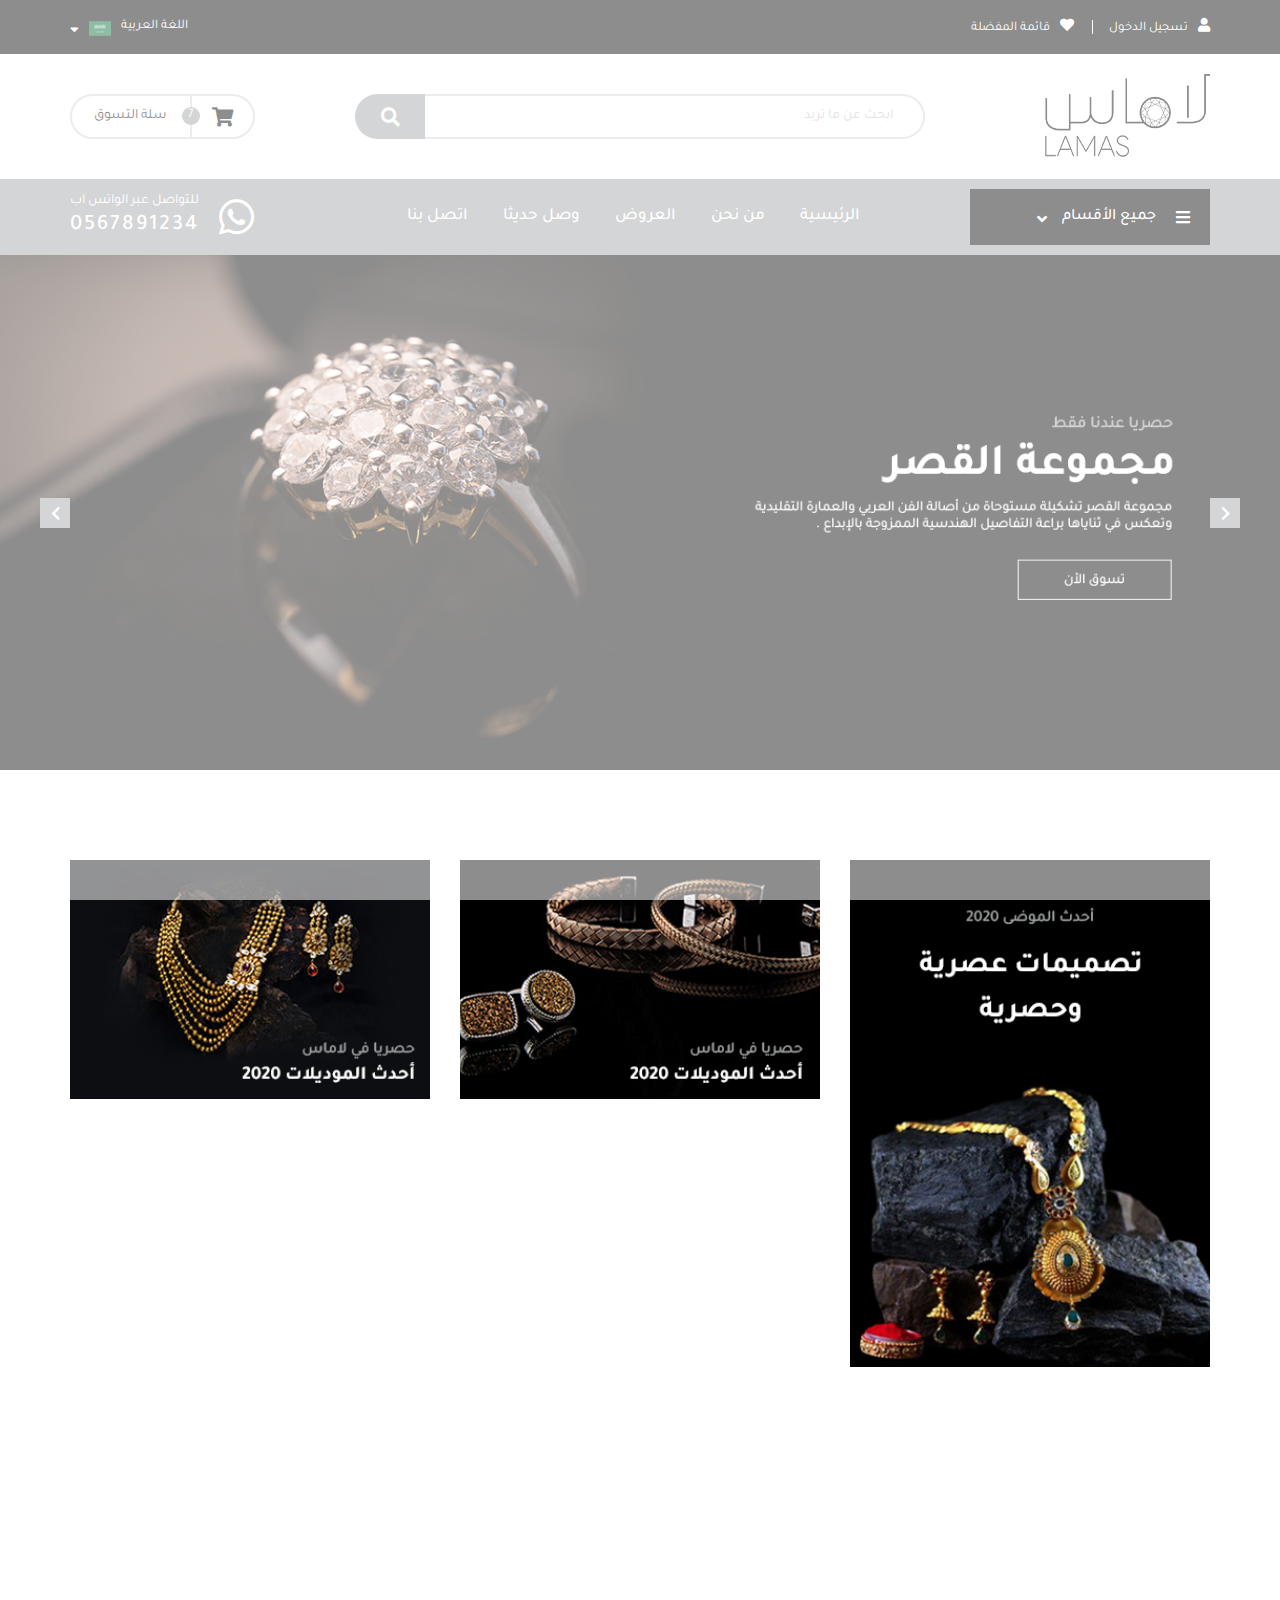
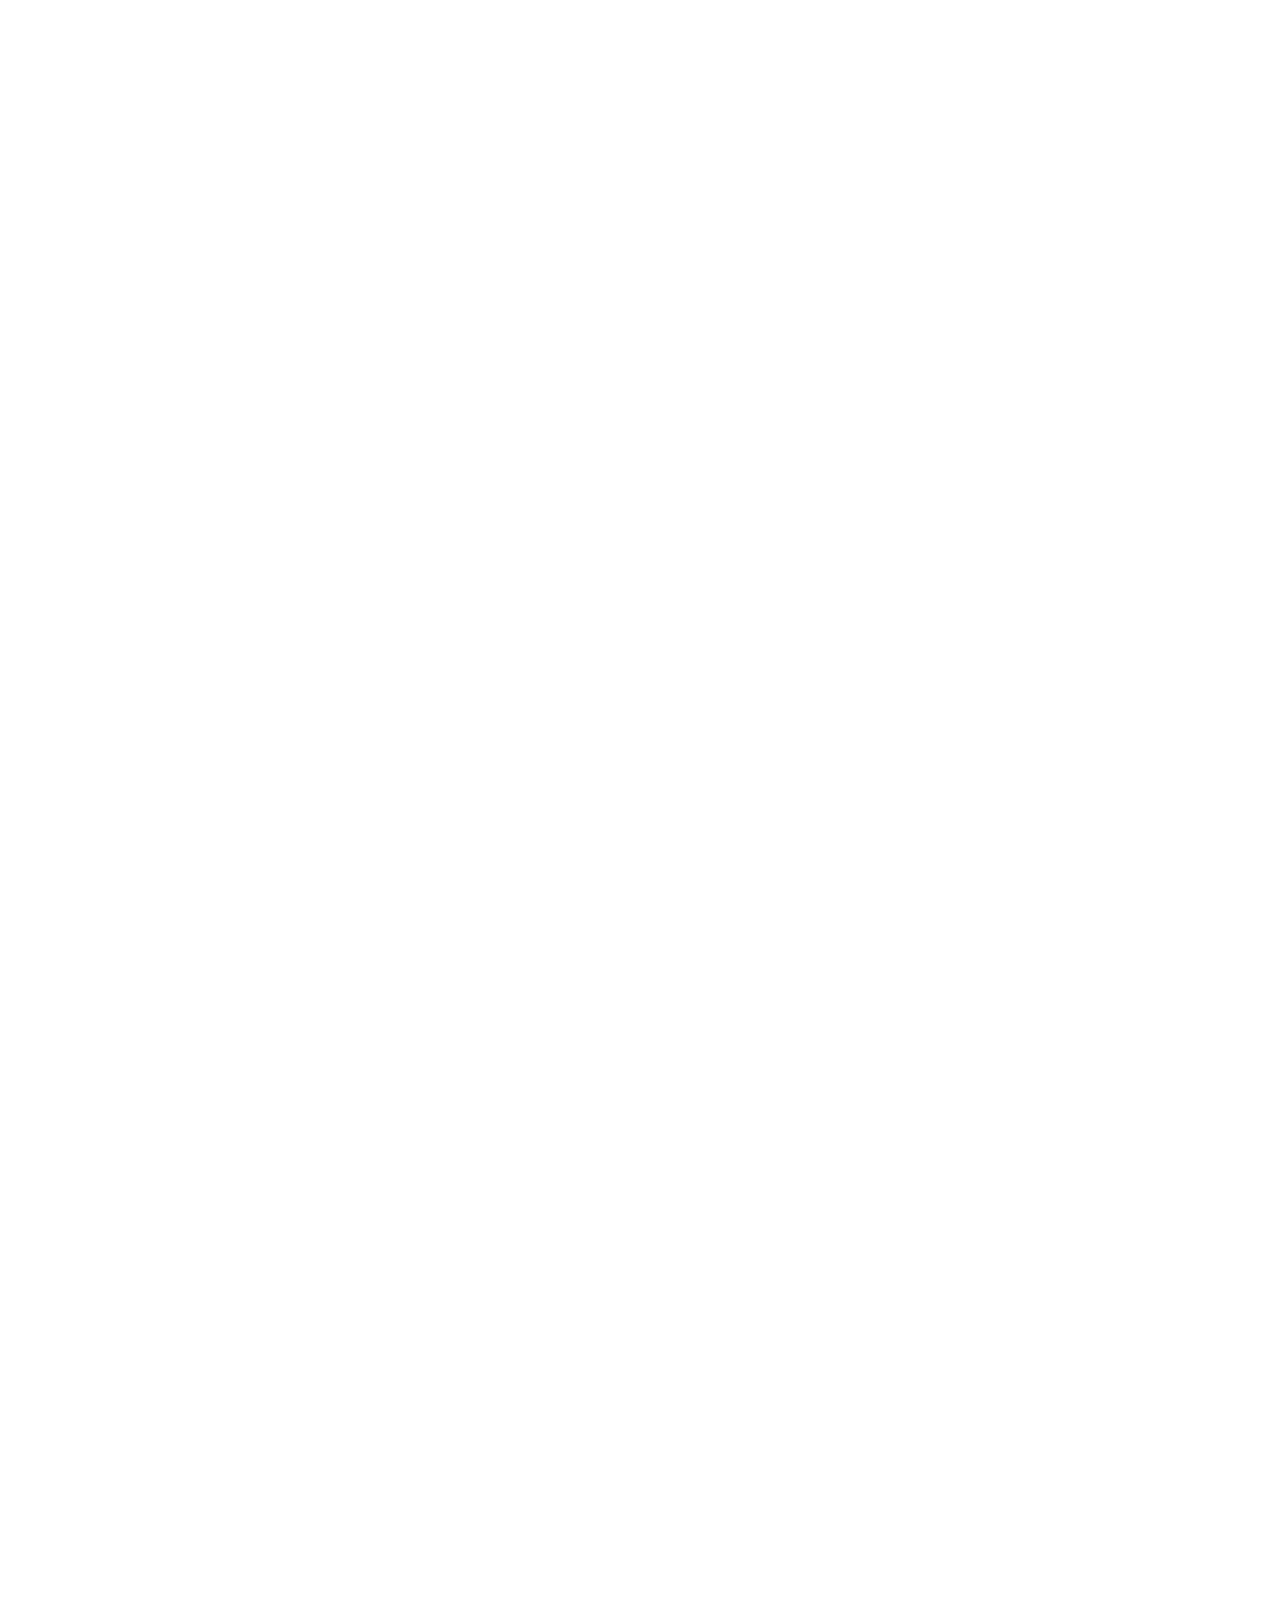
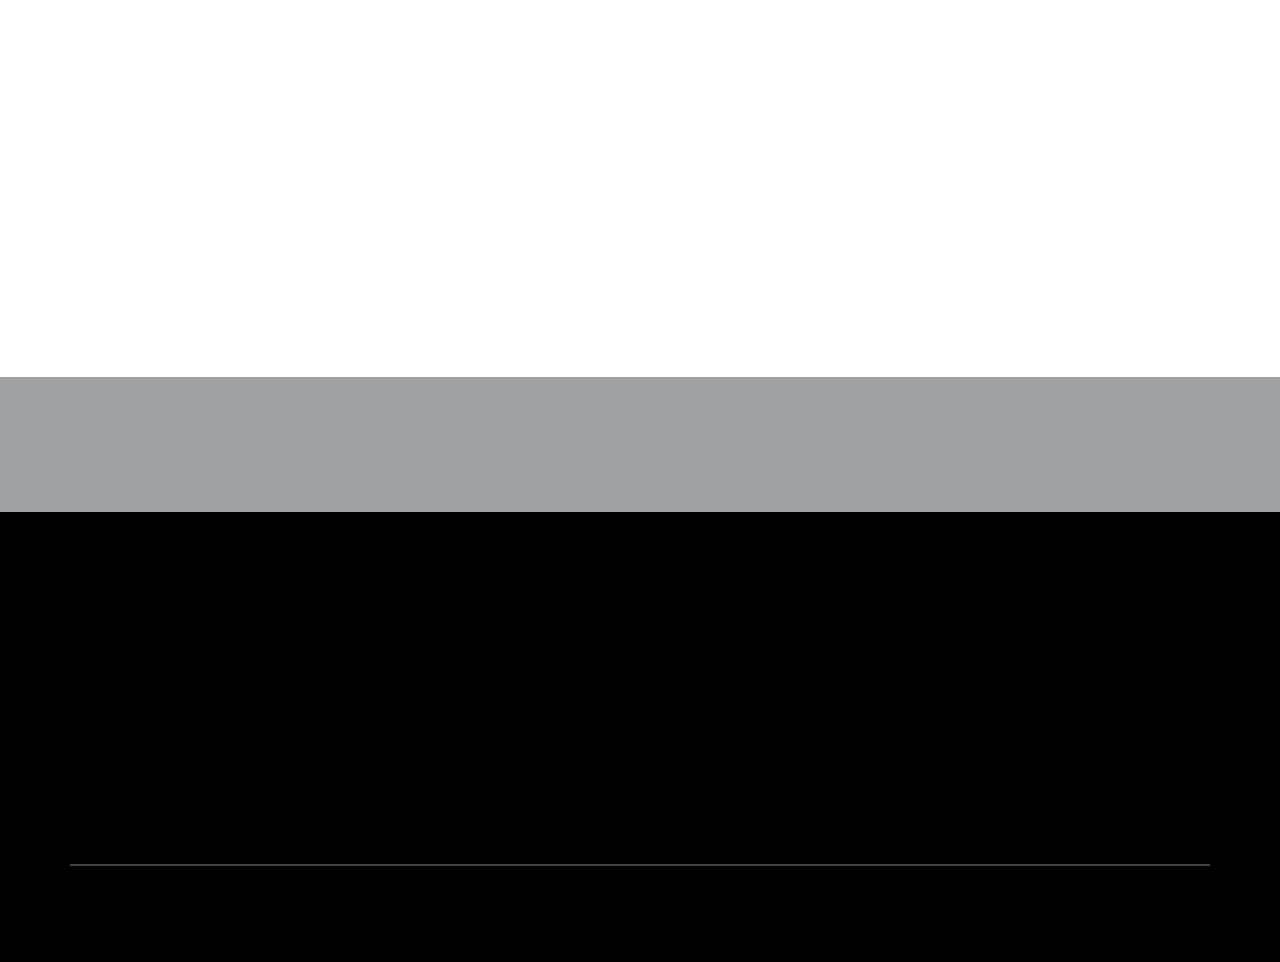
==== commit 60fff3ad: "Creating submenu of submenu" ====
--- a/index.html
+++ b/index.html
@@ -108,7 +108,15 @@
                             <li class="cats-li"><a class="cats-link" href="#!">كل المنتجات</a></li>
                             <li class="cats-li"><a class="cats-link" href="#!">قسم الذهب</a></li>
                             <li class="cats-li"><a class="cats-link" href="#!">العقود</a></li>
-                            <li class="cats-li"><a class="cats-link" href="#!">الأساور</a></li>
+                            <li class="cats-li"><a class="cats-link" href="#!">الأساور</a>
+                                <ul class="sub-list list-unstyled">
+                                    <li class="sub-li"><a class="sub-link" href="#!">أساور ذهب أبيض</a></li>
+                                    <li class="sub-li"><a class="sub-link" href="#!">أساور ذهب أصفر</a></li>
+                                    <li class="sub-li"><a class="sub-link" href="#!">أساور فضة</a></li>
+                                    <li class="sub-li"><a class="sub-link" href="#!">أساور ماس</a></li>
+                                    <li class="sub-li"><a class="sub-link" href="#!">أساور طويلة</a></li>
+                                </ul>
+                            </li>
                             <li class="cats-li"><a class="cats-link" href="#!">الخواتم</a></li>
                             <li class="cats-li"><a class="cats-link" href="#!">الحلق</a></li>
                             <li class="cats-li"><a class="cats-link" href="#!">الذهب الأبيض</a></li>
--- a/css/main.css
+++ b/css/main.css
@@ -712,6 +712,8 @@
     
     .cats-list .cats-li {
         padding: 7px 20px;
+        /*new*/
+        position: relative;
     }
     
     .cats-li .cats-link {
@@ -720,11 +722,70 @@
         font-size: 17px;
         font-family: "medium";
         transition: all 0.4s ease-in-out;
-    }
-    
-    .cats-li .cats-link:hover {
+        /*new*/
+        display: flex;
+        flex-direction: row;
+        justify-content: space-between;
+        align-items: center;
+    }
+    
+    .cats-li:hover .cats-link {
         color: #edb84b;
     }
+    /*new*/
+    /*** Sub List Start ***/
+    
+    .cats-li:nth-child(4) .cats-link::after {
+        content: "\f053";
+        font-family: "Font Awesome 5 Free";
+        font-weight: 600;
+        font-size: 14px;
+    }
+    
+    html[dir=ltr] .cats-li:nth-child(4) .cats-link::after {
+        content: "\f054";
+    }
+    
+    .sub-list {
+        position: absolute;
+        top: 50%;
+        transform: translateY(-50%);
+        right: 100%;
+        background-color: #fff;
+        z-index: 99999;
+        min-width: 220px;
+        visibility: hidden;
+        opacity: 0;
+        transition: all 0.4s ease-in-out;
+    }
+    
+    html[dir=ltr] .sub-list {
+        right: auto;
+        left: 100%;
+    }
+    
+    .sub-li {
+        padding: 7px 20px;
+    }
+    
+    .sub-li .sub-link {
+        color: #000;
+        text-decoration: none;
+        font-size: 15px;
+        font-family: "medium";
+        white-space: nowrap;
+        transition: all 0.4s ease-in-out;
+    }
+    
+    .sub-li .sub-link:hover {
+        color: #edb84b;
+    }
+    
+    .cats-li:hover .sub-list {
+        visibility: visible;
+        opacity: 1;
+    }
+    /*** Sub List End ***/
     
     .nav-content .contact {
         padding: 10px 0;
--- a/css/media.css
+++ b/css/media.css
@@ -204,9 +204,26 @@
         .nav-list .nav-li {
             margin-left: 0;
             padding: 5px 0;
+            /*new*/
+            width: 100%;
+            position: relative;
         }
         html[dir=ltr] .nav-list .nav-li {
             margin-right: 0;
+        }
+        /*new*/
+        .nav-list .nav-li::after {
+            content: "";
+            position: absolute;
+            bottom: 0;
+            right: 0;
+            width: 100%;
+            height: 2px;
+            background-color: #ededed;
+        }
+        /*new*/
+        .nav-list .nav-li:last-child:after {
+            display: none;
         }
         .nav-li .nav-link {
             color: #000;
@@ -280,6 +297,51 @@
             font-size: 14px;
             font-family: "medium";
         }
+        /*new*/
+        /*** Sub List Start ***/
+        .cats-li:nth-child(4) .cats-link::after {
+            content: "\f078";
+            font-family: "Font Awesome 5 Free";
+            font-weight: 600;
+            font-size: 12px;
+        }
+        html[dir=ltr] .cats-li:nth-child(4) .cats-link::after {
+            content: "\f078";
+        }
+        .sub-list {
+            position: relative;
+            top: auto;
+            transform: none;
+            right: auto;
+            background-color: transparent;
+            z-index: auto;
+            min-width: auto;
+            visibility: visible;
+            opacity: 1;
+            transition: none;
+            margin-right: 10px;
+            display: none;
+        }
+        html[dir=ltr] .sub-list {
+            left: auto;
+            margin-right: 0;
+            margin-left: 10px;
+        }
+        .sub-li {
+            padding: 3px 0;
+        }
+        .sub-li .sub-link {
+            color: #000;
+            text-decoration: none;
+            font-size: 13px;
+            font-family: "medium";
+            white-space: pre-wrap;
+            transition: all 0.4s ease-in-out;
+        }
+        .sub-li .sub-link::before {
+            content: "- ";
+        }
+        /*** Sub List End ***/
         .nav-content .contact {
             padding: 0;
             display: flex;
@@ -784,9 +846,26 @@
         .nav-list .nav-li {
             margin-left: 0;
             padding: 5px 0;
+            /*new*/
+            width: 100%;
+            position: relative;
         }
         html[dir=ltr] .nav-list .nav-li {
             margin-right: 0;
+        }
+        /*new*/
+        .nav-list .nav-li::after {
+            content: "";
+            position: absolute;
+            bottom: 0;
+            right: 0;
+            width: 100%;
+            height: 2px;
+            background-color: #ededed;
+        }
+        /*new*/
+        .nav-list .nav-li:last-child:after {
+            display: none;
         }
         .nav-li .nav-link {
             color: #000;
@@ -860,6 +939,51 @@
             font-size: 14px;
             font-family: "medium";
         }
+        /*new*/
+        /*** Sub List Start ***/
+        .cats-li:nth-child(4) .cats-link::after {
+            content: "\f078";
+            font-family: "Font Awesome 5 Free";
+            font-weight: 600;
+            font-size: 12px;
+        }
+        html[dir=ltr] .cats-li:nth-child(4) .cats-link::after {
+            content: "\f078";
+        }
+        .sub-list {
+            position: relative;
+            top: auto;
+            transform: none;
+            right: auto;
+            background-color: transparent;
+            z-index: auto;
+            min-width: auto;
+            visibility: visible;
+            opacity: 1;
+            transition: none;
+            margin-right: 10px;
+            display: none;
+        }
+        html[dir=ltr] .sub-list {
+            left: auto;
+            margin-right: 0;
+            margin-left: 10px;
+        }
+        .sub-li {
+            padding: 3px 0;
+        }
+        .sub-li .sub-link {
+            color: #000;
+            text-decoration: none;
+            font-size: 13px;
+            font-family: "medium";
+            white-space: pre-wrap;
+            transition: all 0.4s ease-in-out;
+        }
+        .sub-li .sub-link::before {
+            content: "- ";
+        }
+        /*** Sub List End ***/
         .nav-content .contact {
             padding: 0;
             display: flex;
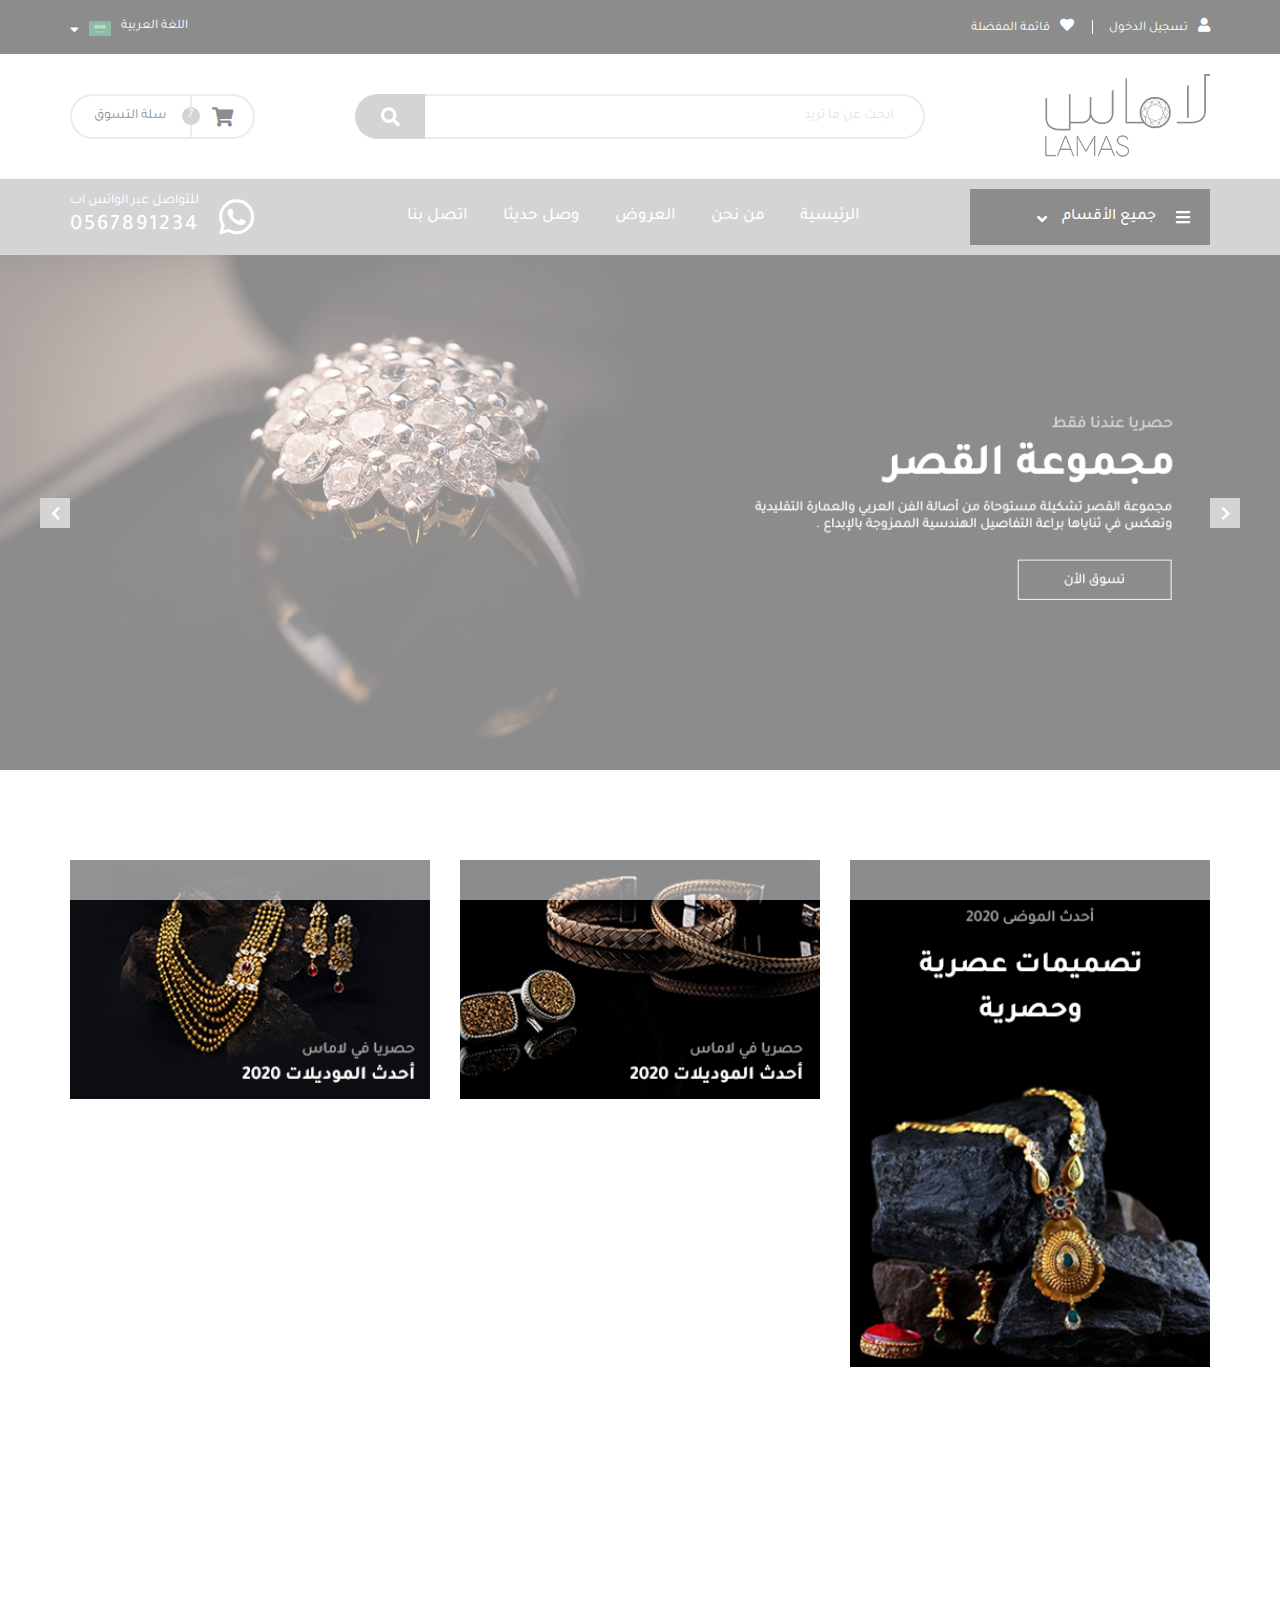
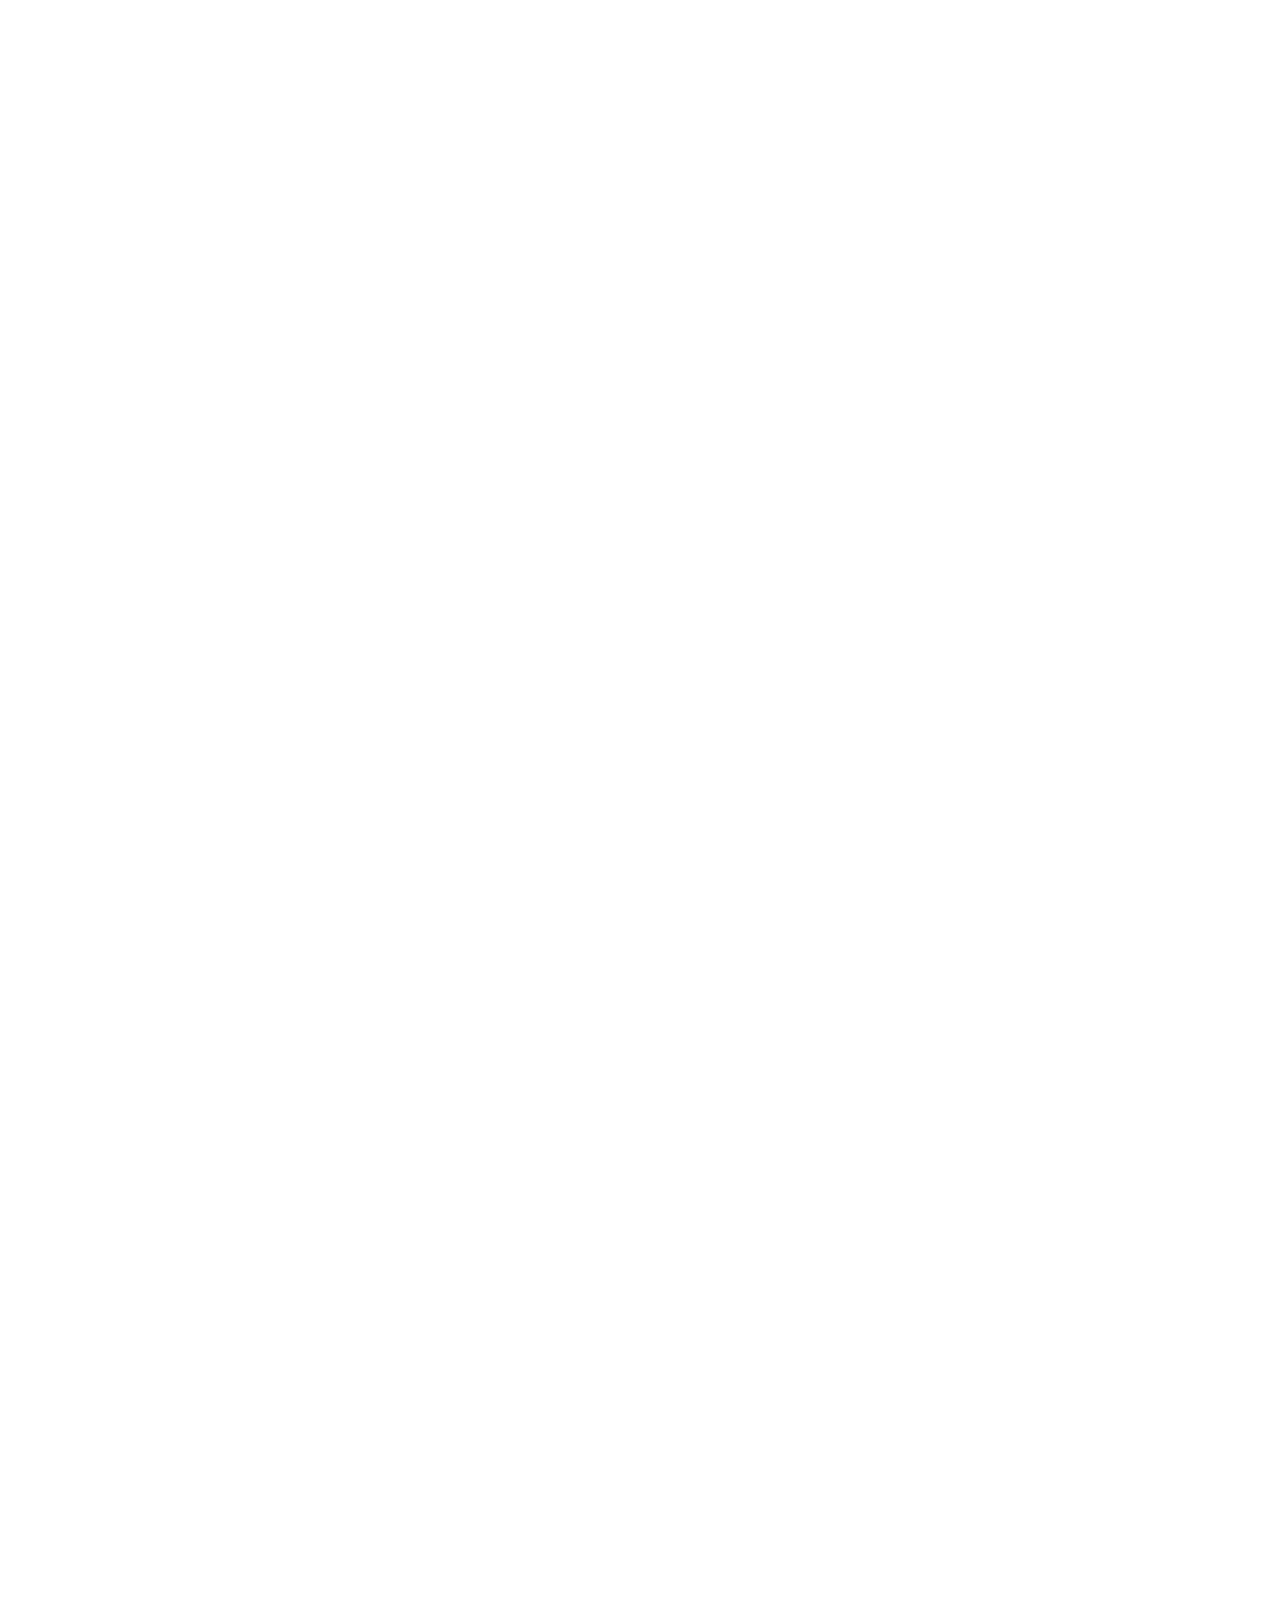
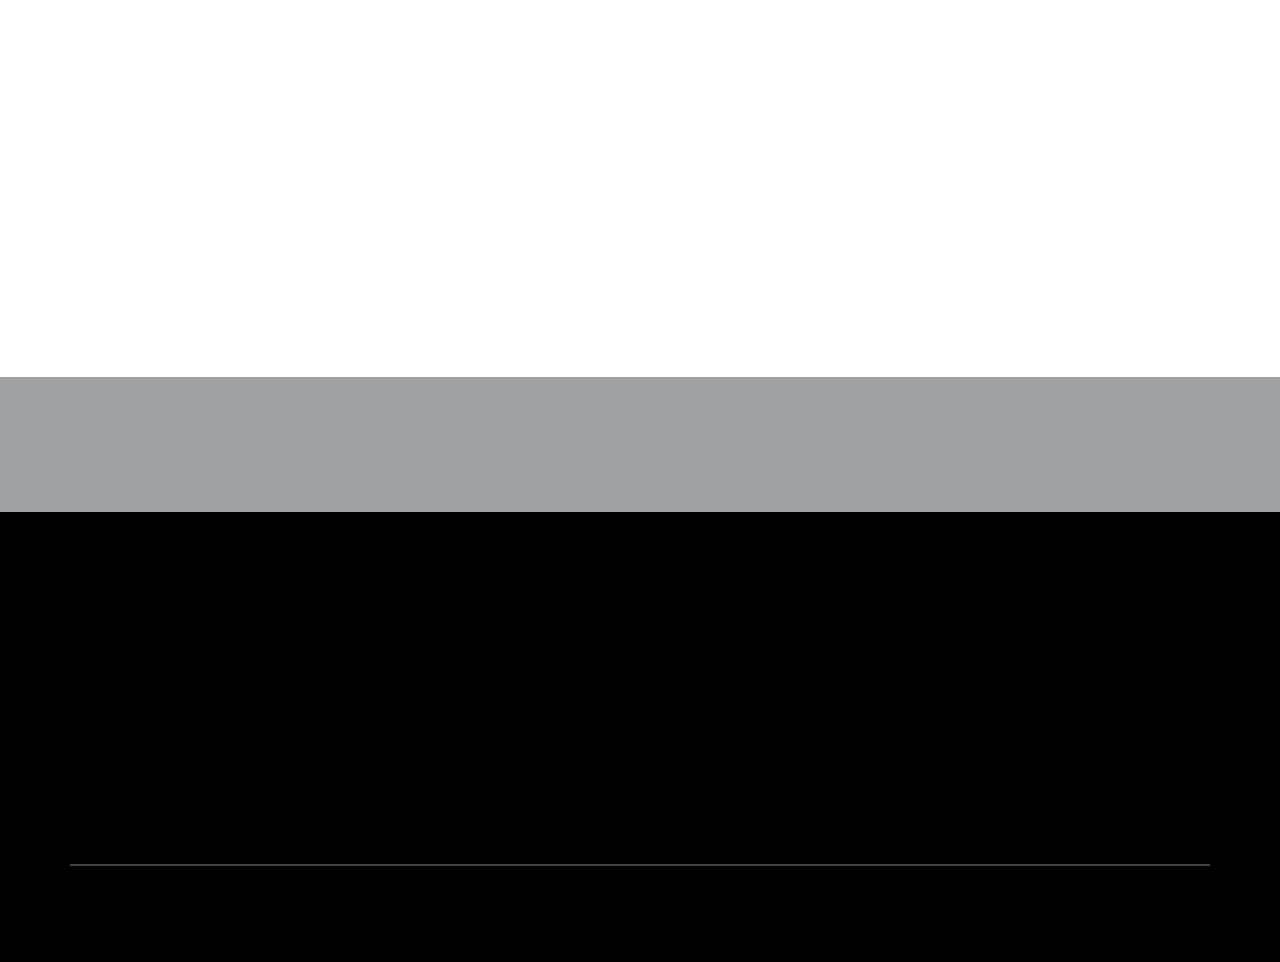
==== commit d452510b: "edit in sub sub menu" ====
--- a/index.html
+++ b/index.html
@@ -108,7 +108,7 @@
                             <li class="cats-li"><a class="cats-link" href="#!">كل المنتجات</a></li>
                             <li class="cats-li"><a class="cats-link" href="#!">قسم الذهب</a></li>
                             <li class="cats-li"><a class="cats-link" href="#!">العقود</a></li>
-                            <li class="cats-li"><a class="cats-link" href="#!">الأساور</a>
+                            <li class="cats-li sub-box"><a class="cats-link" href="#!">الأساور</a>
                                 <ul class="sub-list list-unstyled">
                                     <li class="sub-li"><a class="sub-link" href="#!">أساور ذهب أبيض</a></li>
                                     <li class="sub-li"><a class="sub-link" href="#!">أساور ذهب أصفر</a></li>
--- a/css/main.css
+++ b/css/main.css
@@ -735,14 +735,14 @@
     /*new*/
     /*** Sub List Start ***/
     
-    .cats-li:nth-child(4) .cats-link::after {
+    .sub-box .cats-link::after {
         content: "\f053";
         font-family: "Font Awesome 5 Free";
         font-weight: 600;
         font-size: 14px;
     }
     
-    html[dir=ltr] .cats-li:nth-child(4) .cats-link::after {
+    html[dir=ltr] .sub-box .cats-link::after {
         content: "\f054";
     }
     
--- a/css/media.css
+++ b/css/media.css
@@ -299,13 +299,13 @@
         }
         /*new*/
         /*** Sub List Start ***/
-        .cats-li:nth-child(4) .cats-link::after {
+        .sub-box .cats-link::after {
             content: "\f078";
             font-family: "Font Awesome 5 Free";
             font-weight: 600;
             font-size: 12px;
         }
-        html[dir=ltr] .cats-li:nth-child(4) .cats-link::after {
+        html[dir=ltr] .sub-box .cats-link::after {
             content: "\f078";
         }
         .sub-list {
@@ -941,13 +941,13 @@
         }
         /*new*/
         /*** Sub List Start ***/
-        .cats-li:nth-child(4) .cats-link::after {
+        .sub-box .cats-link::after {
             content: "\f078";
             font-family: "Font Awesome 5 Free";
             font-weight: 600;
             font-size: 12px;
         }
-        html[dir=ltr] .cats-li:nth-child(4) .cats-link::after {
+        html[dir=ltr] .sub-box .cats-link::after {
             content: "\f078";
         }
         .sub-list {
